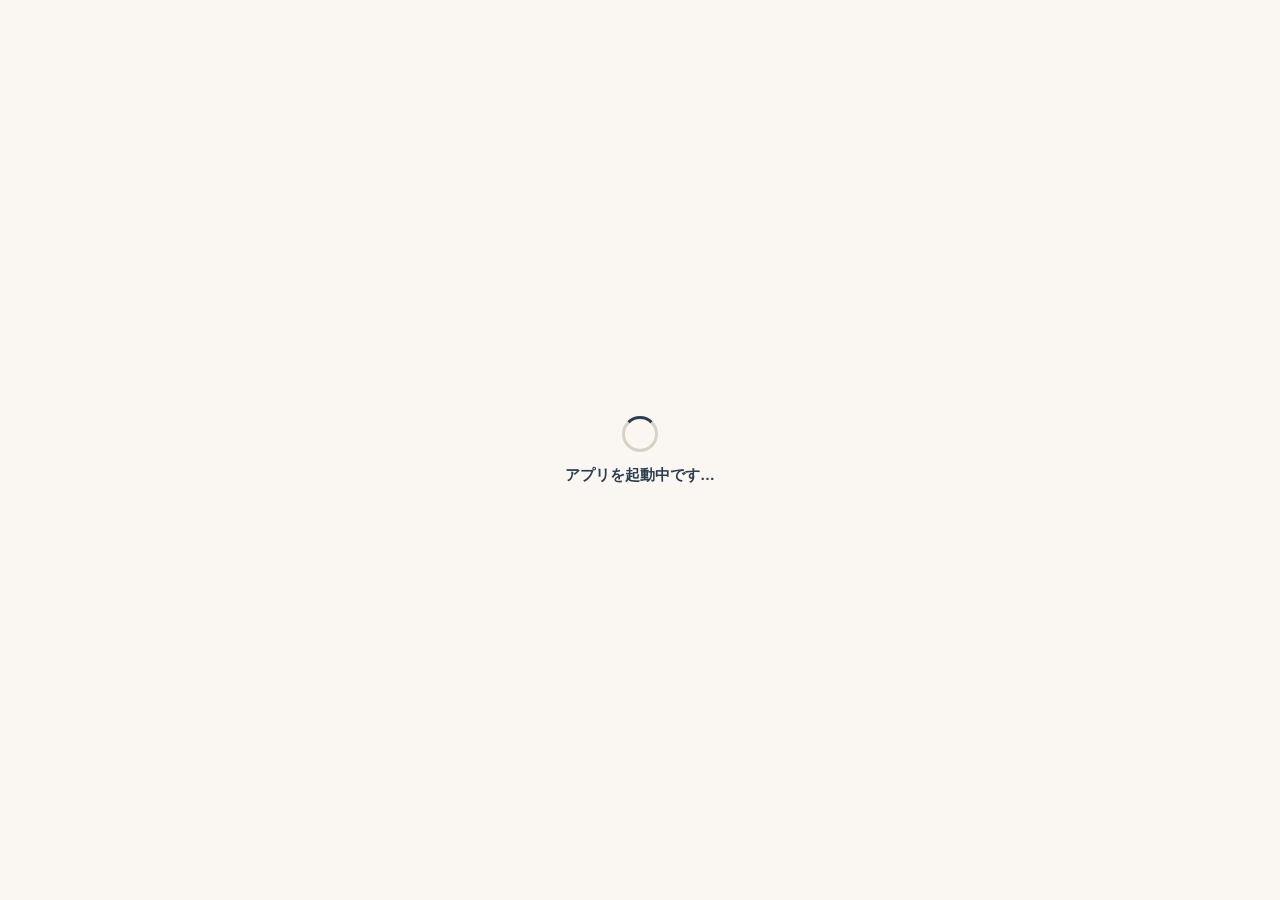
==== index.html @ 27adcd29 "Add files via upload" ====
<!DOCTYPE html>
<html>
<head>
    <meta charset="utf-8">
    <!-- CSP(段階的): connect-src で情報持ち出し(XSS時のトークン外部送信)を遮断、object-src/base-uri を厳格化。
         script-src は 'unsafe-inline'/'unsafe-eval' を当面維持(既存のインラインハンドラ・互換チェッカーの eval 用)＝既存機能はそのまま・低リスク。
         ※GitHub Pages はレスポンスヘッダ不可のため <meta> で付与。<meta> では仕様上 frame-ancestors と Report-Only は無効。
         許可ドメインは監査で補完済み(GASの302先 script.googleusercontent.com / 国土地理院 / Mapbox tiles・worker / Firebase auth)。 -->
    <meta http-equiv="Content-Security-Policy" content="default-src 'self'; script-src 'self' 'unsafe-inline' 'unsafe-eval' https://api.mapbox.com https://www.gstatic.com https://apis.google.com; style-src 'self' 'unsafe-inline' https://api.mapbox.com; img-src 'self' data: blob: https://*.mapbox.com; font-src 'self' data:; connect-src 'self' https://script.google.com https://script.googleusercontent.com https://msearch.gsi.go.jp https://api.mapbox.com https://events.mapbox.com https://*.tiles.mapbox.com https://identitytoolkit.googleapis.com https://securetoken.googleapis.com https://www.googleapis.com https://*.firebaseapp.com; worker-src 'self' blob:; frame-src https://*.firebaseapp.com https://accounts.google.com https://apis.google.com; manifest-src 'self'; form-action 'self'; object-src 'none'; base-uri 'none'">
    <meta name="viewport" content="width=device-width, initial-scale=1.0, maximum-scale=1.0, user-scalable=no">
    <title>s.k.visit-map</title>
    <link rel="icon" type="image/png" href="icon-192.png">
    <!-- ホーム画面アプリ(PWA)表示: 名前=s.k.visit-map / アイコン / 全画面(standalone)。Chrome で「アプリ(WebAPK)としてインストール」させ、毎回の「Chromeで開く？」確認を出さない(専用ウィンドウ起動)には fetchハンドラ付き Service Worker が必須。ただしキャッシュ干渉を避けるため sw.js は何もキャッシュしないネットワーク専用にしている -->
    <link rel="manifest" href="manifest.webmanifest">
    <meta name="theme-color" content="#ffffff">
    <meta name="mobile-web-app-capable" content="yes">
    <meta name="apple-mobile-web-app-capable" content="yes">
    <meta name="apple-mobile-web-app-status-bar-style" content="default">
    <meta name="apple-mobile-web-app-title" content="s.k.visit-map">
    <link rel="apple-touch-icon" href="apple-touch-icon.png">
    <script>
    /* Chrome の「アプリとしてインストール」に必要な最小 Service Worker を登録（sw.js は何もキャッシュしない）。
       古い端末でも壊れないよう ES5 文法のみ・失敗は握りつぶす。 */
    if ('serviceWorker' in navigator) {
        window.addEventListener('load', function () {
            navigator.serviceWorker.register('sw.js').catch(function () {});
        });
    }
    </script>
    <script>
    /* ── 互換チェッカー（古い端末のセーフティネット） ──
       本体スクリプトは新しい文法(ES6+)のため、古いブラウザでは「読み込み自体」が失敗して真っ白になる。
       このブロックだけは古いブラウザでも必ず動くよう ES5 文法のみで書き、
       NGの端末では理由つきの案内を表示する（変更時もこのブロック内に新しい文法を持ち込まないこと）。
       チェック: ①ES6文法（evalでしか事前判定できないため意図的に使用） ②WebGL2（Mapbox GL JS v3 の必須要件） */
    (function () {
        var reason = '';
        try { eval('var __es6test = () => {};'); } catch (e) { reason = 'ブラウザのバージョンが古い'; }
        if (!reason) {
            try {
                if (!document.createElement('canvas').getContext('webgl2')) reason = '地図機能（WebGL2）に非対応';
            } catch (e2) { reason = '地図機能（WebGL2）に非対応'; }
        }
        var shown = false;
        function showBlock(msg) {
            if (shown) return;
            shown = true;
            var d = document.createElement('div');
            d.setAttribute('style', 'position:fixed; top:0; left:0; right:0; bottom:0; z-index:99999; background:#faf7f2; color:#2c3e50; font-family:sans-serif; text-align:center; padding:60px 24px; box-sizing:border-box;');
            d.innerHTML = '<div style="font-size:20px; font-weight:bold; margin-bottom:14px;">この端末ではご利用いただけません。</div>'
                + '<div style="font-size:15px; margin-bottom:28px;">管理者に相談してください。</div>'
                + '<div style="font-size:11px; color:#888; line-height:1.7; word-break:break-all;">理由: ' + msg + '<br>' + (navigator.userAgent || '') + '</div>';
            (document.body || document.documentElement).appendChild(d);
        }
        function onReady(fn) {
            if (document.body) { fn(); return; }
            document.addEventListener('DOMContentLoaded', fn);
        }
        if (reason) {
            onReady(function () { showBlock(reason); });
        } else {
            // 文法チェックを通過しても本体の読み込み（パース）に失敗する端末向けの保険。
            // 同一オリジンのスクリプトの SyntaxError のみ拾う（CDN等の読込失敗はここでは対象外）。
            window.addEventListener('error', function (ev) {
                if (ev && ev.error && Object.prototype.toString.call(ev.error) === '[object SyntaxError]') {
                    onReady(function () { showBlock('アプリの読み込みに失敗'); });
                }
            });
        }
    })();
    </script>
    <script src="https://api.mapbox.com/mapbox-gl-js/v3.3.0/mapbox-gl.js"></script>
    <link href="https://api.mapbox.com/mapbox-gl-js/v3.3.0/mapbox-gl.css" rel="stylesheet" />
    <script src="https://www.gstatic.com/firebasejs/10.12.0/firebase-app-compat.js"></script>
    <script src="https://www.gstatic.com/firebasejs/10.12.0/firebase-auth-compat.js"></script>
    <link rel="stylesheet" href="app.css?v=20260807e">
</head>
<body>

<div id="map"></div>

<!-- 起動中ローディング（認証解決まで表示。既定で表示し、解決後に地図 or ログインへ） -->
<div id="startup-overlay">
    <div class="su-spin"></div>
    <div class="su-text">アプリを起動中です…</div>
</div>

<!-- ログイン画面（認証がNGのときだけ表示。既定は hidden） -->
<div id="login-overlay" class="hidden">
    <h1>map tool</h1>
    <p>続行するには Google アカウントでサインインしてください。<br>利用者登録されたアカウントのみ利用できます。</p>
    <button id="google-btn" onclick="signInWithGoogle()" style="padding:12px 26px; font-size:16px; border-radius:24px; border:none; background:#2c3e50; color:#fff; cursor:pointer;">Google でサインイン</button>
    <div id="login-note">サインインできない場合は、管理者に利用者登録を依頼してください。</div>
</div>

<div id="scale-group" style="display:none;">
    <button id="text-btn" onclick="toggleTextScale()">文字 小</button>
    <button id="scale-btn">印 小</button>
</div>
<button id="signout-btn" onclick="toggleMenu()" style="display:none;">☰ メニュー</button>
<!-- ピンチ等のズーム中だけ薄く出る縮尺（ズームレベル）表示 -->
<div id="zoom-indicator"></div>

<!-- メニューパネル（割り当て区域／管理機能／サインアウト。管理項目は admin のみ表示） -->
<div id="menu-panel">
    <!-- 区域3ボタンのアイコンは自作SVG（白シルエット）。定義は app.js の MI_ICON（唯一の正）で、起動時に .mi-slot へ注入される -->
    <button class="menu-item cat-personal" onclick="closeMenu(); showPersonalAreas();"><span class="mi-slot" data-mi="personal"></span>個人の区域</button>
    <button class="menu-item cat-group" onclick="closeMenu(); showGroupAreas();"><span class="mi-slot" data-mi="group"></span>グループの区域</button>
    <button class="menu-item cat-whole" onclick="closeMenu(); showSharedAreas();"><span class="mi-slot" data-mi="whole"></span>合同の区域</button>
    <button class="menu-item cat-help" onclick="closeMenu(); showHelp();">❓ アプリの使い方</button>
    <!-- 分析メニューはアコーディオン（基本閉じ・全員に表示）。集合住宅一覧(小規模除く)を格納 -->
    <details class="menu-acc acc-analysis">
        <summary class="menu-section sec-analysis">分析メニュー<span class="ms-chev">▾</span></summary>
        <button id="menu-shugalist" class="menu-item item-analysis" onclick="closeMenu(); showShugaList();">🏢 集合住宅一覧(小規模除く)</button>
    </details>
    <!-- 貸出/管理メニューはアコーディオン（基本閉じ）。権限（role-lend/role-manage）が無いと details ごと非表示 -->
    <details class="menu-acc acc-lend">
        <summary class="menu-section sec-lend">貸出メニュー<span class="ms-chev">▾</span></summary>
        <button class="menu-item need-lend" onclick="closeMenu(); showLendScreen();">🗂 区域の貸出・返却</button>
        <button class="menu-item need-lend pc-only" onclick="closeMenu(); showPrintView();">🖨 印刷用表示（PC/タブレット）</button>
        <button class="menu-item need-lend" onclick="closeMenu(); showSiteQr();">📱 サイトのQRコード</button>
    </details>
    <details class="menu-acc acc-manage">
        <summary class="menu-section sec-manage">管理メニュー<span class="ms-chev">▾</span></summary>
        <button class="menu-item need-manage" onclick="closeMenu(); showRelendCandidates();">⟳ 再貸出候補</button>
        <button class="menu-item need-manage" onclick="closeMenu(); showProgress();">📈 進捗モニタリング</button>
        <button class="menu-item need-manage" onclick="closeMenu(); showUserAdmin();">👥 ユーザー管理</button>
        <button class="menu-item need-sys" onclick="closeMenu(); showUsageStatus();">📊 利用状況※</button>
        <button class="menu-item need-sys" onclick="closeMenu(); showTargetListView();">📄 区域操作履歴※</button>
        <button class="menu-item need-sys" onclick="closeMenu(); showMaintenance();">🧹 メンテナンス※</button>
        <button class="menu-item need-sys" onclick="closeMenu(); showCoverage();">📋 網羅状況※</button>
    </details>
    <button class="menu-item" onclick="closeMenu(); signOut();">🚪 サインアウト</button>
</div>

<!-- 汎用モーダル（割り当て区域一覧・貸出画面・ユーザー管理で共用） -->
<div id="app-modal" onclick="if(event.target===this)closeAppModal()">
    <div id="app-modal-card">
        <div id="app-modal-head">
            <span id="app-modal-title"></span>
            <button onclick="closeAppModal()">✕</button>
        </div>
        <div id="app-modal-body"></div>
    </div>
</div>

<!-- 情報コピー（戸建て=吹き出しの「戸建て」長押し／集合住宅=部屋番号長押しで開く）。Esc/✕/背景で閉じる -->
<div id="info-copy-modal" onclick="if(event.target===this)closeInfoCopy()">
    <div id="info-copy-card">
        <div id="info-copy-head"><span>📋 情報コピー</span><button onclick="closeInfoCopy()">✕</button></div>
        <div id="info-copy-body"></div>
    </div>
</div>

<!-- 報告フォーム（戸建て/集合住宅で属性を「訪問拒否」「外国語」にする時に開く。氏名等の個人情報は別の管理シートへ送る）。Esc/✕/背景で閉じる -->
<div id="report-form-modal" onclick="if(event.target===this)closeReportForm()">
    <div id="report-form-card">
        <div id="report-form-head"><span id="report-form-title">報告フォーム</span><button onclick="closeReportForm()">✕</button></div>
        <div id="report-form-body"></div>
    </div>
</div>

<!-- 印刷用表示（admin・PC/タブレット。赤枠内のピンを白黒のSVG図で表示）。Esc/✕で閉じる -->
<div id="print-view"><div id="print-view-body"></div></div>

<!-- 貸出プレビュー中の「戻る」ボタン（地図確認から貸出画面へ復帰） -->
<button id="lend-preview-back" style="display:none;" onclick="backToLendScreen()">↩ 貸出画面に戻る</button>
<!-- （区域一覧に戻るバーは廃止：番地を表示したら住所選択遷移と同じ＝下部バーなし） -->
<!-- 全体図の番地ラベルをタップして区域表示に入った直後だけ表示。タップで同じ全体図に戻る。60秒で自動消滅 -->
<button id="area-return-overview" style="display:none;" onclick="returnToAreaOverview()">↩ 区域選択に戻る</button>
<!-- 集合住宅一覧(小規模除く)の🗺で地図へ移動した直後だけ表示。タップで一覧へ（開閉状態を保持して復元）。60秒で自動消滅 -->
<button id="shl-return-btn" style="display:none;" onclick="returnToShugaList()">↩ 集合住宅一覧に戻る</button>
<!-- 汎用の戻る導線: 区域一覧(個人/グループ/合同)の「地図を表示」・利用状況/区域操作履歴の🗺で地図へ移動した直後だけ表示。
     タップで登録された戻り先を再表示（showScreenReturnButton/returnFromScreenButton）。60秒で自動消滅 -->
<button id="screen-return-btn" style="display:none;" onclick="returnFromScreenButton()"></button>
<!-- 区域オーバービュー（個人/グループ/全体利用の「全て表示」）中の操作バー。枠内ラベルで区域を選ぶか、✕で表示を終了 -->
<div id="area-overview-bar" style="display:none;">
    <button id="area-overview-icons" onclick="toggleOverviewIcons()">アイコンを非表示</button>
    <!-- 個人/グループ/合同カード・利用状況詳細の「🗺 全区域マップ」から入ったときだけ表示（overviewReturnTo。enterAreaOverview が showOverviewBar 直前に代入・出し分け）。
         表示文言は showOverviewBar が「↩ 戻る」に固定し、戻り先ラベルは title 属性に入れる（幅溢れ対策。この初期テキストは非表示中のプレースホルダー） -->
    <button id="area-overview-return" style="display:none;" onclick="returnFromOverviewBar()">↩ 戻る</button>
    <button id="area-overview-exit" onclick="exitAreaOverview()" aria-label="表示を終了">✕ 終了</button>
</div>
<button id="area-nav-btn" onclick="openAreaNav()" style="display:none;">🔍住所</button>

<!-- 移動後に表示する地域名ラベル（常時表示・タップで枠/表示を消去） -->
<div id="area-label" style="display:none;"></div>

<!-- アイコンのフィルタ（右下「印」ボタン長押しで開く）。枠外タップ/Escで閉じる -->
<div id="icon-filter-modal" onclick="if(event.target===this)closeIconFilter()">
    <div id="icon-filter-card">
        <div id="icon-filter-head">
            <span class="ttl">🔻 アイコンのフィルタ</span>
            <button onclick="closeIconFilter()">✕</button>
        </div>
        <div id="icon-filter-actions">
            <button onclick="iconFilterSelectAll()">全選択</button>
            <button onclick="iconFilterClearAll()">選択解除</button>
        </div>
        <div id="icon-filter-body"></div>
    </div>
</div>

<!-- 住所で移動（地区→丁目→番地）。枠外タップで閉じる -->
<div id="area-modal" onclick="if(event.target===this)closeAreaNav()">
    <div id="area-modal-card">
        <div id="area-modal-head">
            <button id="area-back-btn">← 戻る</button>
            <span id="area-modal-title">地区を選択</span>
            <button id="area-view-toggle" onclick="toggleAreaView()">☰ 一覧</button>
            <button id="area-close-btn" onclick="closeAreaNav()">✕</button>
        </div>
        <div id="area-modal-body"></div>
        <button id="area-chome-toggle" onclick="toggleChomeOverlay()" style="display:none;">☐ 丁目</button>
    </div>
</div>

<script src="app.js?v=20260807e"></script>

</body>
</html>
---- app.css ----
body { margin: 0; padding: 0; font-family: sans-serif; user-select: none; }
        #map { position: absolute; top: 0; bottom: 0; width: 100%; }

        /* ログイン画面（サインインするまで地図を覆う） */
        #login-overlay { position: absolute; inset: 0; z-index: 10000; background: #faf7f2; display: flex; flex-direction: column; align-items: center; justify-content: center; padding: 24px; text-align: center; }
        #login-overlay.hidden { display: none; }
        #login-overlay h1 { font-size: 20px; font-weight: bold; color: #2c3e50; margin: 0 0 8px; }
        #login-overlay p { font-size: 13px; color: #666; margin: 0 0 24px; max-width: 320px; line-height: 1.6; }
        /* 起動中ローディング（認証が解決するまで表示。チラ見え防止＝OKなら地図 / NGならログイン画面へ） */
        #startup-overlay { position: absolute; inset: 0; z-index: 10002; background: #faf7f2; display: flex; flex-direction: column; align-items: center; justify-content: center; gap: 14px; padding: 24px; text-align: center; }
        #startup-overlay.hidden { display: none; }
        #startup-overlay .su-spin { width: 30px; height: 30px; border: 3px solid #d8d2c6; border-top-color: #2c3e50; border-radius: 50%; animation: busy-spin 0.8s linear infinite; }
        #startup-overlay .su-text { font-size: 15px; color: #2c3e50; font-weight: bold; }
        #google-btn { min-height: 44px; }
        #login-note { font-size: 11px; color: #999; margin-top: 16px; max-width: 320px; line-height: 1.5; }
        /* 下部ボタン群（メニュー=左下、住所検索=その隣、文字サイズ=右下） */
        #signout-btn { position: absolute; bottom: 10px; left: 10px; z-index: 9998; background: rgba(255,255,255,0.92); border: 1px solid #ccc; border-radius: 6px; padding: 8px 13px; font-size: 13px; cursor: pointer; box-shadow: 0 1px 3px rgba(0,0,0,0.2); }
        #area-nav-btn { position: absolute; bottom: 10px; left: 128px; z-index: 9998; background: rgba(255,255,255,0.92); border: 1px solid #ccc; border-radius: 6px; padding: 8px 13px; font-size: 13px; cursor: pointer; box-shadow: 0 1px 3px rgba(0,0,0,0.2); }
        /* ピンチ等のズーム中だけ薄く出る「縮尺（ズームレベル）」表示。左下メニューボタンの上。操作の邪魔をしない（pointer-events:none） */
        #zoom-indicator { position: absolute; bottom: 52px; left: 10px; z-index: 9997; background: rgba(44,62,80,0.55); color: #fff; font-size: 12px; font-weight: bold; padding: 4px 11px; border-radius: 12px; pointer-events: none; opacity: 0; transition: opacity 0.4s ease; white-space: nowrap; box-shadow: 0 1px 3px rgba(0,0,0,0.2); }
        #zoom-indicator.show { opacity: 1; }

        /* 住所で移動モーダル */
        #area-modal { position: absolute; inset: 0; z-index: 10002; background: rgba(0,0,0,0.4); display: none; align-items: center; justify-content: center; padding: 16px; }
        #area-modal-card { background: #fff; border-radius: 10px; width: min(360px, 92vw); max-height: 80vh; display: flex; flex-direction: column; box-shadow: 0 4px 20px rgba(0,0,0,0.3); overflow: hidden; position: relative; }
        #area-modal-head { display: flex; align-items: center; gap: 8px; padding: 10px 12px; border-bottom: 1px solid #eee; }
        #area-modal-title { flex: 1; font-weight: bold; font-size: 14px; text-align: center; }
        /* 左右ボタンを同じ幅にして、タイトルを常に中央に置く */
        #area-back-btn, #area-close-btn { flex: 0 0 auto; min-width: 64px; text-align: center; background: #f0f0f0; border: 1px solid #ccc; border-radius: 6px; padding: 4px 8px; font-size: 12px; cursor: pointer; }
        #area-modal-body { padding: 12px; overflow-y: auto; display: flex; flex-wrap: wrap; gap: 8px; align-content: flex-start; }
        .area-opt { background: #5E9DB8; color: #fff; border: none; border-radius: 6px; padding: 10px 14px; font-size: 14px; cursor: pointer; min-width: 72px; -webkit-touch-callout: none; user-select: none; touch-action: manipulation; }
        .area-opt-num { min-width: 0; width: 46px; padding: 9px 0; text-align: center; }
        /* 番地選択：1行5個・横幅いっぱいに分割（各ボタンは少し横長に） */
        #area-modal-body.is-banchi { display: grid; grid-template-columns: repeat(5, 1fr); gap: 8px; }
        #area-modal-body.is-banchi .area-opt-num { width: 100%; min-width: 0; box-sizing: border-box; }
        /* 地区選択をSVGマップで表示するステップ（位置・形は江戸川区の地区図を模式化） */
        #area-view-toggle { flex: 0 0 auto; min-width: 56px; text-align: center; background: #f0f0f0; border: 1px solid #ccc; border-radius: 6px; padding: 4px 8px; font-size: 12px; cursor: pointer; }
        /* 地図表示中だけ右上(✕の下)に出す「丁目表示」ON/OFFトグル（住所検索のみ） */
        #area-chome-toggle { position: absolute; top: 52px; right: 10px; z-index: 5; background: #f0f0f0; border: 1px solid #ccc; border-radius: 14px; padding: 4px 11px; font-size: 12px; font-weight: bold; color: #555; cursor: pointer; box-shadow: 0 1px 3px rgba(0,0,0,0.18); -webkit-touch-callout: none; user-select: none; touch-action: manipulation; }
        #area-chome-toggle.on { background: #5E9DB8; color: #fff; border-color: #5E9DB8; }
        #area-modal-body.is-map { display: block; padding: 8px; }
        #area-modal-body.is-list { display: grid; grid-template-columns: repeat(3, 1fr); gap: 8px; }
        #area-modal-body.is-list .area-opt { min-width: 0; width: 100%; box-sizing: border-box; }
        .area-map { width: 100%; }
        .area-map svg { width: 100%; height: auto; max-height: 62vh; display: block; touch-action: manipulation; } /* 横向き等の低い画面でもモーダル内に収める */
        .area-map .dist { fill: #cfe3ec; stroke: #2E6E88; stroke-width: 2.5; stroke-linejoin: round; cursor: pointer; transition: fill .12s; }
        .area-map .dist:hover { fill: #9cc7da; }
        .area-map .dist:active { fill: #5E9DB8; }
        .area-map .lbl { fill: #102733; font-size: 38px; font-weight: bold; text-anchor: middle; dominant-baseline: middle; pointer-events: none; user-select: none; }
        .area-map .lbl.sm { font-size: 34px; }
        /* 住所検索の「丁目マップ」：地区図の上に重ねる丁目番号バッジ（オレンジ系でピンや地区と区別） */
        .area-map .chome-badge { cursor: pointer; -webkit-touch-callout: none; }
        .area-map .chome-badge circle { fill: rgba(195,195,195,0.6); stroke: #8a8a8a; stroke-width: 3; }
        .area-map .chome-badge:hover circle { fill: rgba(165,165,165,0.78); }
        .area-map .chome-badge:active circle { fill: rgba(135,135,135,0.88); }
        .area-map .chome-badge text { fill: #444; font-size: 35px; font-weight: bold; text-anchor: middle; dominant-baseline: central; pointer-events: none; user-select: none; }
        /* chome-hit: 丸数字の見た目(r=30)より一回り広い透明の当たり領域。見た目は変えず、○の少し外のタップも拾う。
           可視円より先に全バッジ分をまとめて描画する2層構成のため、.chome-badge の外側（chome-hit-layer）に置く。 */
        .area-map .chome-hit-layer circle.chome-hit { fill: transparent; stroke: none; cursor: pointer; -webkit-touch-callout: none; }
        /* 区域一覧トップの「🗺 全区域マップ」バー（個人=青/グループ=緑/合同=えんじ）。
           旧「地図上に全て表示」の全面ボタンは"ボタンと認識されにくい"ため、情報（左）＋
           明示的な「地図を表示」ボタン（右・テーマ色の塗り）に分離（2026-07-16）。押せるのはボタンのみ */
        .area-allbar { display:flex; align-items:center; justify-content:space-between; gap:10px; width:100%; box-sizing:border-box; border:1.5px solid; border-radius:11px; padding:10px 12px 10px 16px; margin-bottom:12px; }
        .area-allbar .aa-info { display:flex; flex-direction:column; gap:2px; min-width:0; }
        .area-allbar .aa-ttl { font-size:16px; font-weight:bold; }
        .area-allbar .aa-sub { font-size:12px; }
        .area-allbar .aa-showmap { flex-shrink:0; border:none; border-radius:9px; padding:11px 16px; font-size:15px; font-weight:bold; color:#fff; cursor:pointer; box-shadow:0 1px 3px rgba(0,0,0,0.25); -webkit-touch-callout:none; user-select:none; touch-action:manipulation; }
        .area-allbar .aa-showmap:active { transform:scale(0.97); }
        .area-allbar.aa-personal { background:#edf0f7; border-color:#3D4E81; color:#35446F; }
        .area-allbar.aa-personal .aa-sub { color:#6b78a3; }
        .area-allbar.aa-personal .aa-showmap { background:#3D4E81; }
        .area-allbar.aa-group { background:#ecf4f0; border-color:#2F6B4F; color:#285C43; }
        .area-allbar.aa-group .aa-sub { color:#5f8a75; }
        .area-allbar.aa-group .aa-showmap { background:#2F6B4F; }
        .area-allbar.aa-whole { background:#f8f0f2; border-color:#8E3E4E; color:#7B3543; }
        .area-allbar.aa-whole .aa-sub { color:#a8707c; }
        .area-allbar.aa-whole .aa-showmap { background:#8E3E4E; }
        .dist-acc { border:1px solid #d6dde2; border-radius:10px; margin-bottom:8px; overflow:hidden; background:#fff; }
        .dist-acc > summary { list-style:none; cursor:pointer; display:flex; align-items:center; gap:8px; padding:11px 14px; font-size:15px; font-weight:bold; color:#356B82; background:#f3f7f9; }
        .dist-acc > summary::-webkit-details-marker { display:none; }
        .dist-acc .da-name { flex:1; min-width:0; }
        .dist-acc .da-num { flex-shrink:0; font-size:13px; font-weight:bold; color:#fff; background:#5E9DB8; border-radius:11px; padding:2px 11px; }
        .dist-acc .da-chev { flex-shrink:0; color:#7d909b; font-size:13px; transition:transform .15s; }
        .dist-acc[open] > summary { border-bottom:1px solid #e3eaee; }
        .dist-acc[open] > summary .da-chev { transform:rotate(180deg); }
        .dist-acc .da-body { padding:8px 10px; }
        /* メンテナンス画面のセクション・アコーディオン（dist-acc の見出し色替え版。区分ごとに色分けして取り違えを防ぐ） */
        .mnt-acc > summary { color:#fff; }
        .mnt-acc > summary .da-chev { color:rgba(255,255,255,0.85); }
        .mnt-acc.mnt-clear > summary { background:#9E5A4A; }     /* 期間指定クリア＝テラコッタ */
        .mnt-acc.mnt-coverage > summary { background:#7A4A6A; }  /* 網羅履歴クリア＝紫（実行ボタンと同系） */
        .mnt-acc.mnt-settings > summary { background:#3D6B8A; }  /* 運用設定＝青（保存ボタンと同系） */
        /* 集合住宅一覧(小規模除く)：地区/丁目の見出しバー色（紫系・洗練）＋サマリーを見出し行の右側へ（.shl-acc に閉じる。他のdist-accには影響しない） */
        /* 丁目（既定）: 淡紫 */
        .dist-acc.shl-acc > summary { background:#F5EDF7; color:#5B2E70; }
        .dist-acc.shl-acc[open] > summary { border-bottom-color:#E7D8EE; }
        .dist-acc.shl-acc > summary .da-chev { color:#9C6FAE; }
        /* 地区（.shl-dist併記）: 丁目より一段深い紫で親子を区別 */
        .dist-acc.shl-acc.shl-dist > summary { background:#DCC2E8; color:#4A2560; }
        .dist-acc.shl-acc.shl-dist[open] > summary { border-bottom-color:#CBA8DA; }
        .dist-acc.shl-acc.shl-dist > summary .da-chev { color:#7A3E8E; }
        .dist-acc.shl-acc > summary .shl-sum-inline { flex:0 1 58%; min-width:0; text-align:right; font-size:11px; line-height:1.35; color:#7A4A8C; margin:0 6px; }
        .shl-sum-l { line-height:1.6; }
        .shl-sum-l2 { font-size:10px; color:#9C7BAD; line-height:1.5; } /* 立禁除く行（2段目）：1段目より小さめ・薄め */
        /* 建物行：建物名＋部屋数＋バッジ＋🗺 を1行に（flex-wrap。狭い時は名前が1行目・メタ情報(部屋数/バッジ/🗺)が2行目にまとまって折り返す） */
        .shl-bldg-row { display:flex; flex-wrap:wrap; align-items:center; gap:6px 8px; padding:8px 4px; border-bottom:1px solid #eee; }
        .shl-bldg-row:last-child { border-bottom:none; }
        .shl-bldg-name { font-weight:bold; font-size:14px; word-break:break-all; flex:1 1 auto; min-width:120px; }
        .shl-bldg-meta { flex:0 0 auto; display:flex; flex-wrap:wrap; align-items:center; gap:5px; font-size:12px; color:#555; margin-left:auto; }
        .shl-badge { display:inline-block; padding:1px 8px; border-radius:9px; font-size:11px; font-weight:bold; background:#EEF1F3; color:#4B5560; }
        .shl-badge-red { background:#F3D9D5; color:#7a342c; border:1px solid #7a342c; }
        .shl-maplink { flex-shrink:0; display:inline-flex; align-items:center; justify-content:center; cursor:pointer; font-size:18px; line-height:1; padding:4px 6px; border-radius:8px; }
        .shl-maplink:active { background:#d8e6ee; }
        .shl-addr { font-weight:normal; font-size:11px; color:#888; margin-left:4px; } /* スマホ：建物名の右に小さく併記する住所（X-X-X） */
        .shl-head-row, .shl-c { display:none; } /* PC専用列（住所/部屋数/AL/構成/立禁/地図）はスマホでは非表示。ヘッダー行も同様 */
        /* 本文先頭の「全体」合計バー（アコーディオンでない常時表示ブロック。area-allbarの帯と同系・紫テーマ）。PC/スマホ共通・幅いっぱいでも崩れないシンプルなflex */
        .shl-allbar { display:flex; align-items:center; gap:10px; width:100%; box-sizing:border-box; border:1.5px solid #7A3E8E; border-radius:11px; padding:10px 12px; margin-bottom:10px; background:#F5EDF7; color:#4A2560; }
        .shl-allbar-label { flex-shrink:0; font-size:14px; font-weight:bold; background:#7A3E8E; color:#fff; border-radius:9px; padding:5px 12px; }
        .shl-allbar-info { display:flex; flex-direction:column; gap:2px; min-width:0; }
        .shl-allbar-l1 { font-size:14px; font-weight:bold; }
        .shl-allbar-l2 { font-size:11px; color:#8a5a9c; }
        /* 部屋の進捗バー（.shl-sum-inline / .shl-allbar 共通。進捗モニタリングの.prog-barと同じ高さ・角丸・塗り方を踏襲し、
           トラック色のみ半透明白にして紫系の見出し背景（#F5EDF7/#DCC2E8）と喧嘩しないようにした。分母0は空トラックのみ表示） */
        .shl-bar { height:9px; border-radius:5px; background:rgba(255,255,255,0.6); overflow:hidden; margin-top:3px; }
        .shl-bar > span { display:block; height:100%; border-radius:5px; }
        /* 移動後の地域名ラベル（画面上部・常時表示・タップで枠/表示を消去） */
        #area-label { position: absolute; top: 12px; left: 50%; transform: translateX(-50%); z-index: 9999; background: rgba(44,62,80,0.92); color: #fff; font-weight: bold; font-size: 14px; padding: 8px 16px; border-radius: 20px; box-shadow: 0 2px 8px rgba(0,0,0,0.3); max-width: 92%; text-align: center; cursor: pointer; -webkit-touch-callout: none; user-select: none; touch-action: manipulation; }
        body.text-md #area-label { font-size: 16px; padding: 9px 18px; } /* 右下「文字 中」設定を上部番地ラベルにも反映（従来はfont-sizeの上書きが無く枠だけ変化していた） */
        body.text-lg #area-label { font-size: 20px; padding: 10px 20px; } /* 右下「文字 大」設定を上部番地ラベルにも反映 */

        /* ポップアップ共通 */
        /* touch-action: 吹き出し・住所モーダル上のピンチで画面全体がズームしてしまうのを防ぐ（スクロールは可） */
        .mapboxgl-popup, .popup-content, #area-modal { touch-action: pan-x pan-y; }
        .popup-content { width: 290px; max-height: 60vh; overflow-y: auto; overflow-x: hidden; font-size: 13px; color: #333; box-sizing: border-box; }
        /* width:100%のボタン/入力がpadding分はみ出して画面が横スクロールするのを防ぐ（box-sizingで幅内に収める）。
           ※部屋セルの横スクロールは .grid-scroll が独立scroll(overflow-x:auto)なので、ここの指定では消えず維持される。 */
        .popup-content button, .popup-content input, .popup-content select, .popup-content textarea,
        .popup-content .history-box, .popup-content .memo-section, .popup-content .grid-scroll,
        .popup-content .btn-row, .popup-content .choice-grid { box-sizing: border-box; max-width: 100%; }
        .building-title { font-weight: bold; font-size: 15px; line-height: 1.35; border-bottom: 2px solid #333; padding-top: 2px; padding-bottom: 6px; padding-right: 52px; margin-bottom: 8px; } /* padding-right=拡大した✕ボタン(大モード52px)に文字が潜らないよう確保。line-height/上下padding は文字拡大時に上端・下端が欠けないよう確保 */
        
        /* フォーム・レイアウト */
        .form-group { margin-bottom: 6px; }
        .form-group label { display: block; font-size: 11px; font-weight: bold; margin-bottom: 2px; }
        .form-group input, .form-group select, .form-group textarea { width: 100%; box-sizing: border-box; padding: 4px; font-size: 12px; }
        .btn-row { display: flex; flex-wrap: wrap; gap: 4px; margin-top: 6px; }
        .submit-btn { display: block; width: 100%; padding: 8px; background: #5E9DB8; color: white; border: none; font-weight: bold; border-radius: 4px; cursor: pointer; }
        .btn-row .submit-btn { width: auto; flex: 1; } /* ボタン列の中（編集フォームの保存/閉じる）では横並びを保つ */
        .clear-btn { background: #C75F56; color: white; border: none; padding: 4px 8px; border-radius: 4px; cursor: pointer; font-size: 11px; }
        .save-btn { background: #5FA97D; color: white; border: none; padding: 4px 8px; border-radius: 4px; cursor: pointer; font-size: 11px; }

        /* グリッド（表）スタイル */
        .grid-table { width: 100%; border-collapse: collapse; margin-top: 6px; text-align: center; font-size: 11px; }
        .grid-table th, .grid-table td { border: 1px solid #ccc; padding: 6px 5px; }
        .grid-table th { background: #f4f4f4; }
        /* 階ラベル（左端）: 狭く・濃色・反転 */
        .grid-floor { background: #2c3e50; color: #fff; font-weight: bold; width: 22px; min-width: 22px; padding: 2px 0; font-size: 10px; position: sticky; left: 0; }
        .cell-active { background-color: #E6F1F4; cursor: pointer; font-weight: bold; }
        .cell-inactive { background-color: #eaeaea; color: #aaa; }
        /* 操作中の部屋セルを目立たせる */
        .cell-operating { outline: 3px solid #E07A4E; outline-offset: -3px; }
        
        /* 履歴・メモスタイル */
        .history-box { min-height: 66px; max-height: 90px; overflow-y: auto; background: #f9f9f9; border: 1px solid #ddd; padding: 4px; margin-top: 4px; font-size: 11px; }
        .history-item { border-bottom: 1px dashed #eee; padding: 2px 0; }
        .memo-section { margin-top: 8px; border-top: 1px solid #ddd; padding-top: 6px; }

        /* マーカー（ピン）の見た目（サイズはJSのapplyZoomScaleで動的調整） */
        /* 屋外・年配者向けの視認性強化：太字・濃い影・文字の縁取りでくっきり見せる */
        .custom-marker { display: flex; justify-content: center; align-items: center; font-weight: 900; border-radius: 50%; cursor: pointer; background: white; box-shadow: 0 2px 5px rgba(0,0,0,0.55); text-shadow: 0 1px 1.5px rgba(0,0,0,0.45); }
        /* タップ判定を見た目より少し広げる（近接ピンでも操作しやすく。透明な当たり判定。星形(拒/外)はclip-pathで形状どおりになる） */
        .custom-marker::before { content: ''; position: absolute; inset: -8px; }
        .marker-kodedate { width: 24px; height: 24px; font-size: 13px; border: 2.5px solid #222; }
        .marker-shuga { width: 28px; height: 28px; font-size: 16px; background: #8C8C8C; border: 2px solid white; border-radius: 6px; }
        /* 立禁表記バッジ（右上に重ねる）。.custom-marker は Mapbox が position:absolute を付与するため、
           ここでは追加のposition指定は不要＝子要素はそれを基点に絶対配置される。%指定でapplyZoomScaleのズーム連動に追随。 */
        .tachikin-badge { position: absolute; top: -13%; right: -13%; width: 62%; height: 62%; pointer-events: none; filter: drop-shadow(0 1px 1px rgba(0,0,0,.35)); }
        /* 戸建ての「訪問拒否(拒)」「外国語(外)」は外枠を☆形にする（塗り＝属性色／白文字） */
        .marker-star { border: none !important; border-radius: 0 !important; box-shadow: none !important; background: transparent;
            clip-path: polygon(50% 2%, 61% 35%, 96% 35%, 68% 57%, 79% 91%, 50% 70%, 21% 91%, 32% 57%, 4% 35%, 39% 35%);
            filter: drop-shadow(0 1px 2.5px rgba(0,0,0,0.55)); }
        /* 施設マーカー＝絵文字のみ（丸・枠・影なし）。視認性のため drop-shadow だけ付ける。サイズは applyZoomScale が制御。
           ※!important は付けない＝同名クラスの後勝ちで .custom-marker を上書きしつつ、移動中(.marker-moving)の金色グローは効かせる */
        .marker-facility { background: transparent; border: none; box-shadow: none; border-radius: 0; line-height: 1; filter: drop-shadow(0 1px 2px rgba(0,0,0,0.5)); }
        /* 施設の種類ピッカー（2列ボタン） */
        .fac-type-grid { display: grid; grid-template-columns: repeat(2, 1fr); gap: 6px; margin: 4px 0 8px; }
        .fac-type-btn { padding: 9px 6px; border: 1.5px solid #cdd6dd; border-radius: 8px; background: #f5f8fa; color: #2c3e50; font-size: 13px; font-weight: bold; cursor: pointer; text-align: center; }
        .fac-type-btn.fac-sel { background: #2c3e50; color: #fff; border-color: #2c3e50; }

        /* ── 文字サイズボタン（右下） ── */
        /* 右下のスケール操作（左=文字サイズ「文字」／右=ピン印サイズ「印」）。可変幅でも右下にきれいに並ぶよう flex でまとめる */
        #scale-group { position: absolute; bottom: 10px; right: 10px; z-index: 9998; display: flex; gap: 6px; }
        #scale-btn, #text-btn { background: rgba(255,255,255,0.92); border: 1px solid #ccc; border-radius: 6px; padding: 8px 13px; font-size: 13px; cursor: pointer; box-shadow: 0 1px 3px rgba(0,0,0,0.2); white-space: nowrap; }
        #scale-btn.filtering { border-color: #C75F56; box-shadow: 0 0 0 2px rgba(199,95,86,0.4), 0 1px 3px rgba(0,0,0,0.2); } /* アイコンフィルタ有効中の目印 */

        /* ── 属性・訪問結果の横並びレイアウト（ラベル左・セレクト右） ── */
        .inline-group { display: flex; align-items: center; gap: 6px; margin-bottom: 6px; }
        .inline-group label { min-width: 6.5em; font-size: 11px; font-weight: bold; white-space: nowrap; flex-shrink: 0; margin: 0; }
        .inline-group select { flex: 1; max-width: 200px; box-sizing: border-box; padding: 4px; font-size: 12px; }
        .inline-group .shuga-pick { flex: 1; max-width: none; min-width: 0; margin: 0; flex-basis: auto; } /* オートロック/構成/管理人のボタン選択を label の右に2つ横並び */
        .shuga-pick .choice-btn { white-space: nowrap; padding: 8px 2px; font-size: 12.5px; overflow: hidden; } /* 2つを1行に収める。長いラベル(ファミリー等)は折り返さず字を小さめに */
        body.large-ui .shuga-pick .choice-btn { font-size: 13px !important; padding: 9px 2px !important; }

        /* ── 属性・訪問結果の選択ボタン（ネイティブselectの代替。色は凡例と同系） ── */
        .choice-grid { display: grid; gap: 5px; margin: 2px 0 8px; flex-basis: 100%; } /* flex行内で展開された時は折り返して全幅を使う */
        .choice-grid.c2 { grid-template-columns: repeat(2, 1fr); }
        .choice-grid.c4 { grid-template-columns: repeat(4, 1fr); }
        .choice-grid.c5 { grid-template-columns: repeat(5, 1fr); }
        .choice-grid.c6 { grid-template-columns: repeat(6, 1fr); }
        .choice-grid.c3 { grid-template-columns: repeat(3, 1fr); }
        .choice-btn { padding: 9px 2px; border-radius: 6px; font-size: 13px; font-weight: bold; text-align: center; cursor: pointer; border: 1.5px solid #c8cfd6; background: #fff; -webkit-touch-callout: none; user-select: none; touch-action: manipulation; }
        body.large-ui .choice-btn { font-size: 15px !important; padding: 11px 2px !important; }
        /* 属性の現在値ボタン（住所行・部屋番号行の右端に置くコンパクト表示。タップで4択に展開） */
        .attr-cur { min-width: 8.5em; padding: 4px 14px; margin-left: auto; }
        body.large-ui .attr-cur { font-size: 14px !important; padding: 5px 14px !important; }

        /* ── 処理中インジケーター（サーバー通信中に表示） ── */
        /* 更新中の操作ブロック用オーバーレイ（クリックを吸収して操作不可にする） */
        /* busy はモーダル類（住所10002・管理10003・確認10005）より上＝どの画面の操作でも見える最前面に置く */
        #busy-overlay { position: absolute; inset: 0; z-index: 10009; background: rgba(0,0,0,0.06); display: none; cursor: progress; } /* 報告フォーム(#report-form-modal=10008)より前面＝送信中はオーバーレイがモーダルも覆って操作をブロックする */
        /* アイコン移動モードの振動（rotate個別プロパティ＝Mapboxの位置transformを保ちつつ回転） */
        /* アイコン移動モード：金色の縁＋外側に向かって薄くなるグロー（現在地の青丸の外側のイメージ） */
        .custom-marker.marker-moving { box-shadow: 0 0 0 3px #FFD700, 0 0 10px 4px rgba(255,200,0,0.55), 0 0 22px 11px rgba(255,200,0,0.22) !important; z-index: 10000; }
        /* 履歴の編集モーダル */
        #hist-edit-overlay { position: absolute; inset: 0; z-index: 10007; background: rgba(0,0,0,0.4); display: none; align-items: center; justify-content: center; }
        #hist-edit-card { background: #fff; border-radius: 10px; padding: 18px; width: 88%; max-width: 340px; box-shadow: 0 4px 20px rgba(0,0,0,0.3); }
        #hist-edit-title { font-size: 16px; font-weight: bold; margin-bottom: 12px; text-align: center; }
        #hist-edit-dt { width: 100%; padding: 10px; font-size: 16px; border: 1px solid #ccc; border-radius: 6px; box-sizing: border-box; }
        /* 進捗モニタリングの達成度バー */
        .prog-bar { height: 9px; border-radius: 5px; background: #d2d8dd; overflow: hidden; margin-top: 3px; }
        .prog-bar > span { display: block; height: 100%; border-radius: 5px; }
        #busy-indicator { position: absolute; top: 50%; left: 50%; transform: translate(-50%, -50%); z-index: 10010; background: rgba(44,62,80,0.92); color: #fff; padding: 10px 18px; border-radius: 20px; font-size: 14px; display: none; align-items: center; gap: 8px; box-shadow: 0 2px 10px rgba(0,0,0,0.35); }
        #busy-indicator .spinner { width: 14px; height: 14px; border: 2px solid rgba(255,255,255,0.35); border-top-color: #fff; border-radius: 50%; animation: busy-spin 0.7s linear infinite; }
        /* 楽観的更新の「保存中」バッジ：操作はブロックしない（pointer-events:none）。画面下に控えめに出す。 */
        #saving-indicator { position: absolute; bottom: 26px; left: 50%; transform: translateX(-50%); z-index: 10005; background: rgba(44,62,80,0.82); color: #fff; padding: 6px 13px; border-radius: 16px; font-size: 13px; display: none; align-items: center; gap: 7px; box-shadow: 0 2px 8px rgba(0,0,0,0.3); pointer-events: none; }
        #saving-indicator .spinner { width: 12px; height: 12px; border: 2px solid rgba(255,255,255,0.35); border-top-color: #fff; border-radius: 50%; animation: busy-spin 0.7s linear infinite; }
        /* 完了バッジ（楽観更新・新規登録の「○○しました」）。「保存中…」と同じ位置・近い色で出し、緑の上部トーストの代わりにする */
        #done-indicator { position: absolute; bottom: 26px; left: 50%; transform: translateX(-50%); z-index: 10006; background: rgba(44,62,80,0.92); color: #fff; padding: 6px 14px; border-radius: 16px; font-size: 13px; display: none; align-items: center; gap: 7px; box-shadow: 0 2px 8px rgba(0,0,0,0.3); pointer-events: none; transition: opacity 0.32s ease; }
        #done-indicator .done-check { color: #8ee0a8; font-weight: bold; font-size: 15px; line-height: 1; }
        @keyframes busy-spin { to { transform: rotate(360deg); } }

        /* ── メニューパネル・汎用モーダル（割り当て区域／貸出／ユーザー管理） ── */
        #menu-panel { position: absolute; bottom: 42px; left: 10px; z-index: 9999; background: rgba(255,255,255,0.98); border: 1px solid #ccc; border-radius: 8px; padding: 6px; display: none; box-shadow: 0 2px 8px rgba(0,0,0,0.25); min-width: 200px; }
        #menu-panel.show { display: block; }
        .menu-item { display: block; width: 100%; text-align: left; background: none; border: none; padding: 11px 12px; font-size: 15px; cursor: pointer; border-radius: 6px; }
        .menu-item:active { background: #eef3f6; }
        .menu-item.need-lend, .menu-item.need-manage, .menu-item.need-sys { display: none; } /* 役割で出し分け */
        /* 貸出メニュー（lender+）＝琥珀茶系／管理メニュー（manager+・sysadmin）＝スレート青系 で帯色を分けて区別 */
        body.role-lend .menu-item.need-lend { display: block; background: #faf6ec; border-left: 3px solid #C09A5A; }
        body.role-manage .menu-item.need-manage { display: block; background: #f1f5f8; border-left: 3px solid #7C97AD; }
        body.role-sys .menu-item.need-sys { display: block; background: #f4f4f5; border-left: 3px solid #9AA0A6; } /* システム管理者専用はグレー系（管理メニューのスレート青と区別） */
        /* カテゴリ色分け：個人=インディゴ／グループ=深緑／全体利用=えんじ（反転見出し。地図の一括枠表示・モーダル見出しと統一）／使い方=橙 */
        .menu-item.cat-personal { background: #3D4E81; color: #fff; }
        .menu-item.cat-personal:active { background: #33436E; }
        .menu-item.cat-group { background: #2F6B4F; color: #fff; }
        .menu-item.cat-group:active { background: #275C43; }
        .menu-item.cat-whole { background: #8E3E4E; color: #fff; }
        .menu-item.cat-whole:active { background: #7B3543; }
        .menu-item.cat-help { background: #fbf2e0; border-left: 3px solid #D9A441; }
        .mi-ico { width: 21px; height: 21px; vertical-align: -5px; margin-right: 7px; } /* 区域カテゴリの自作SVGアイコン（白シルエット。メニュー3ボタン・モーダルのテーマ見出しで共用） */
        /* 貸出/管理メニューのアコーディオン（基本閉じ）。権限（貸出=lender+／管理=manager+）が無いと details ごと非表示 */
        .menu-acc { display: none; }
        .menu-acc.acc-analysis { display: block; } /* 分析メニューは権限に関係なく全員に表示 */
        body.role-lend .menu-acc.acc-lend { display: block; }
        body.role-manage .menu-acc.acc-manage { display: block; }
        .menu-acc > summary { list-style: none; cursor: pointer; display: flex; align-items: center; font-size: 11px; font-weight: bold; padding: 10px 12px 6px; border-top: 1px solid #e1e6e9; margin-top: 4px; -webkit-touch-callout: none; user-select: none; }
        .menu-acc > summary::-webkit-details-marker { display: none; }
        .menu-acc > summary .ms-chev { margin-left: auto; font-size: 11px; color: #9aa7ae; transition: transform .15s; }
        .menu-acc[open] > summary .ms-chev { transform: rotate(180deg); }
        .menu-acc > summary.sec-lend { color: #8A6D3B; }
        .menu-acc > summary.sec-manage { color: #4A6B84; }
        .menu-acc > summary.sec-analysis { color: #7A3E8E; }
        /* 分析メニューの項目＝紫系の淡地+左帯（need-lend/need-manageと同じ「淡地+帯」トーン。役割に関係なく常時表示） */
        .menu-item.item-analysis { background: #f7f2f9; border-left: 3px solid #9C6FAE; }
        .menu-section { font-size: 11px; font-weight: bold; } /* 見出し共通（summary として使用） */
        /* 印刷用表示（貸出係+・PC/タブレット。詳細地図1枚・向きは枠比で自動切替・白黒・大きめ文字。年配者向け） */
        @media (max-width: 768px) { body.role-lend .menu-item.pc-only { display: none; } } /* スマホでは出さない */
        #print-view { display: none; position: fixed; inset: 0; z-index: 10010; background: #fff; color: #000; overflow: auto; padding: 14px 18px; }
        #print-view * { box-sizing: border-box; }
        .print-head { font-size: 22px; font-weight: bold; border-bottom: 3px solid #000; padding-bottom: 6px; margin-bottom: 8px; }
        .print-legend { font-size: 15px; border: 1.5px solid #000; padding: 8px 10px; margin-bottom: 10px; line-height: 1.9; }
        .print-map-wrap { position: relative; border: 1.5px solid #000; overflow: hidden; }
        .print-map-wrap img.basemap { display: block; width: 100%; height: 100%; object-fit: cover; filter: grayscale(1) brightness(0.95) contrast(1.15); } /* 建物が見える程度の白黒化（飛ばし過ぎない）。クリーンな白背景＋建物線はA案の専用スタイルで */
        .print-map-wrap .ov { position: absolute; inset: 0; pointer-events: none; }
        .print-credit { font-size: 10px; color: #666; margin-top: 4px; }
        .print-card { position: absolute; background: rgba(255,255,255,0.96); border: 1.5px solid #000; border-radius: 3px; padding: 3px 5px; box-shadow: 0 1px 3px rgba(0,0,0,0.35); }
        .print-card-h { font-weight: bold; font-size: 14px; white-space: nowrap; }
        .print-grid { border-collapse: collapse; margin-top: 2px; }
        .print-grid td { border: 1px solid #000; width: 40px; height: 36px; text-align: center; vertical-align: middle; padding: 0; }
        .print-grid td.pf { background: #000; color: #fff; font-size: 12px; width: 26px; }
        .print-grid td.pe { border: none; }
        .print-grid .pn { font-size: 16px; line-height: 1.05; color: #222; } /* 部屋番号を大きく */
        .print-grid .ps { font-size: 16px; font-weight: bold; line-height: 1.15; }
        .print-grid .pm { font-size: 13px; font-weight: bold; line-height: 1.1; color: #000; } /* 個人宅/会社マーク（番号の代わり） */
        @media print {
            /* @page の向き(landscape/portrait)は枠の縦横比に応じて #print-page-style で動的設定 */
            body.printing > *:not(#print-view) { display: none !important; }
            #print-view { position: static !important; overflow: visible !important; padding: 0 !important; }
            .print-hide { display: none !important; }
            .print-grid td.pf, .print-map-wrap img.basemap { -webkit-print-color-adjust: exact; print-color-adjust: exact; }
        }
        /* align-items は flex-start＝カードの上端を固定（中央寄せだと、フィルタ等で内容の縦量が減るたびカードが縦中央へ動いて見にくい） */
        #app-modal { position: absolute; inset: 0; z-index: 10003; background: rgba(0,0,0,0.4); display: none; align-items: flex-start; justify-content: center; padding: 16px; padding-top: min(10vh, 72px); touch-action: pan-x pan-y; }
        #app-modal-card { background: #fff; border-radius: 10px; width: min(430px, 94vw); max-height: 84vh; display: flex; flex-direction: column; overflow: hidden; box-shadow: 0 4px 20px rgba(0,0,0,0.3); }
        /* PCの管理メニュー系画面（区域の貸出・返却・再貸出候補・進捗・網羅・ユーザー管理・区域操作履歴・利用状況・メンテナンス）はモーダル幅を広げる。openAppModal(title,theme,wide=true) で付与。スマホ幅は対象外＝カード式のまま */
        @media (min-width: 769px) {
            #app-modal-card.modal-wide { width: min(1280px, 96vw); }
        }
        #app-modal-head { display: flex; align-items: center; gap: 8px; padding: 10px 12px; border-bottom: 1px solid #eee; }
        #app-modal-title { flex: 1; font-weight: bold; font-size: 15px; }
        #app-modal-head button { min-width: 48px; background: #f0f0f0; border: 1px solid #ccc; border-radius: 6px; padding: 4px 8px; font-size: 13px; cursor: pointer; }
        #app-modal-body { padding: 12px; overflow-y: auto; font-size: 14px; }
        /* 区域カードのテーマ配色（個人=青／グループ=緑／全体利用=オレンジ。ヘッダー＋本文の地色で区別） */
        #app-modal-card.app-modal-theme-personal #app-modal-head { background: #3D4E81; border-bottom-color: #384876; }
        #app-modal-card.app-modal-theme-personal #app-modal-title { color: #fff; }
        #app-modal-card.app-modal-theme-personal #app-modal-body { background: #f5f6fa; }
        #app-modal-card.app-modal-theme-group #app-modal-head { background: #2F6B4F; border-bottom-color: #2B6248; }
        #app-modal-card.app-modal-theme-group #app-modal-title { color: #fff; }
        #app-modal-card.app-modal-theme-group #app-modal-body { background: #f4f9f6; }
        #app-modal-card.app-modal-theme-whole #app-modal-head { background: #8E3E4E; border-bottom-color: #833948; }
        #app-modal-card.app-modal-theme-whole #app-modal-title { color: #fff; }
        #app-modal-card.app-modal-theme-whole #app-modal-body { background: #faf4f5; }
        #app-modal-card.app-modal-theme-shuga #app-modal-head { background: #7A3E8E; border-bottom-color: #6C3680; }
        #app-modal-card.app-modal-theme-shuga #app-modal-title { color: #fff; }
        #app-modal-card.app-modal-theme-shuga #app-modal-body { background: #f8f4fa; }
        #app-modal-card[class*="app-modal-theme-"] #app-modal-head button { background: rgba(255,255,255,0.92); border-color: rgba(255,255,255,0.55); color: #333; }
        #app-modal-body select, #app-modal-body input { box-sizing: border-box; padding: 8px; font-size: 15px; border: 1px solid #bbb; border-radius: 6px; }
        /* 貸出・返却画面：「借りる人」「区域」ブロックを上部固定し、番地一覧だけスクロールさせる（#app-modal-body の padding 分を打ち消して天井に密着） */
        .lend-sticky-head { position: sticky; top: -12px; z-index: 5; margin: -12px -12px 10px; padding: 12px 12px 8px; background: #fff; box-shadow: 0 2px 6px rgba(0,0,0,0.08); }
        /* アイコンのフィルタ（印ボタン長押し）。チェックした種類だけ地図に表示する */
        #icon-filter-modal { position: absolute; inset: 0; z-index: 10004; background: rgba(0,0,0,0.4); display: none; align-items: center; justify-content: center; padding: 16px; touch-action: pan-x pan-y; }
        #icon-filter-card { background: #fff; border-radius: 10px; width: min(420px, 94vw); max-height: 86vh; display: flex; flex-direction: column; overflow: hidden; box-shadow: 0 4px 20px rgba(0,0,0,0.3); }
        #icon-filter-head { display: flex; align-items: center; gap: 8px; padding: 10px 12px; border-bottom: 1px solid #eee; }
        #icon-filter-head .ttl { flex: 1; font-weight: bold; font-size: 15px; }
        #icon-filter-head button { min-width: 44px; background: #f0f0f0; border: 1px solid #ccc; border-radius: 6px; padding: 5px 9px; font-size: 13px; cursor: pointer; }
        #icon-filter-actions { display: flex; gap: 8px; padding: 8px 12px; border-bottom: 1px solid #eee; }
        #icon-filter-actions button { flex: 1; padding: 9px; border: 1px solid #b8c4cc; border-radius: 6px; background: #eef3f6; color: #2c3e50; font-size: 13px; font-weight: bold; cursor: pointer; }
        #icon-filter-body { padding: 8px 12px 14px; overflow-y: auto; }
        .iff-sec { margin-bottom: 10px; }
        .iff-sec-ttl { font-size: 12px; font-weight: bold; color: #555; margin: 8px 0 4px; }
        .iff-opts { display: flex; flex-wrap: wrap; gap: 6px; }
        .iff-opt { display: inline-flex; align-items: center; gap: 6px; padding: 6px 10px; border: 1.5px solid #cdd6dd; border-radius: 8px; background: #f8fafc; font-size: 13px; cursor: pointer; user-select: none; -webkit-user-select: none; }
        .iff-opt.on { border-color: #2c3e50; background: #e7eef3; font-weight: bold; }
        .iff-sw { width: 15px; height: 15px; border-radius: 4px; border: 1px solid rgba(0,0,0,0.22); flex-shrink: 0; }
        .iff-ic { font-size: 15px; line-height: 1; flex-shrink: 0; }
        .iff-note { font-size: 11px; color: #888; margin-top: 8px; line-height: 1.6; }
        /* アプリの使い方（図解ヘルプ）。クラスは vmh- 接頭辞で既存と衝突回避。現物の配色に合わせる */
        #help-fs-header .vmh-lab { font-size: 10px; color: #9aa7ad; margin-right: 2px; }
        .vmh-fsbtn { font-size: 12px; border: 1px solid #cbd5da; border-radius: 5px; padding: 3px 12px; color: #5a737e; background: #fff; cursor: pointer; font-weight: bold; }
        .vmh-fsbtn.on { background: #2c5b6e; color: #fff; border-color: #2c5b6e; }
        .vmh-root { font-size: 14px; color: #333; }
        .vmh-large { font-size: 18px; }
        .vmh-large * { font-weight: bold !important; }
        .vmh-large .vmh-sec > .vmh-h { font-size: 19px; }  /* 見出し（アコーディオン）も拡大。.vmh-sec>を付けて詳細度で確実に効かせる */
        .vmh-large .vmh-sec > .vmh-h::before { font-size: 13px; }  /* 見出しの▶▼も合わせて拡大 */
        .vmh-large .vmh-note { font-size: 16px; }
        .vmh-large .vmh-sub, .vmh-large .vmh-ssnote, .vmh-large .vmh-psub { font-size: 14px; }
        .vmh-large .vmh-mk .vmh-i, .vmh-large .vmh-shline, .vmh-large .vmh-steps .vmh-s { font-size: 16.5px; }
        .vmh-large .vmh-pttl, .vmh-large .vmh-soon { font-size: 18px; }
        .vmh-large .vmh-plbl, .vmh-large .vmh-prow { font-size: 17px; }
        .vmh-large .vmh-soon small { font-size: 15px; }
        .vmh-large .vmh-gt { font-size: 22px; }
        .vmh-large .vmh-rcell { font-size: 16px; width: 33px; height: 25px; }
        /* 大モード：説明文中の各種アイコン（マーカーチップ/建物SVG/小ボタン/番号丸など）も拡大 */
        .vmh-large .vmh-chip { width: 31px; height: 31px; font-size: 15px; }
        .vmh-large .vmh-sh { width: 35px; height: 31px; }
        .vmh-large .vmh-shline svg, .vmh-large .vmh-sh svg { width: 20px; height: 20px; }
        .vmh-large .vmh-em { font-size: 16px; }
        .vmh-large .vmh-hicon { width: 28px; height: 24px; }
        .vmh-large .vmh-hicon svg { width: 17px; height: 17px; }
        .vmh-large .vmh-num { width: 24px; height: 24px; font-size: 14px; }
        .vmh-large .vmh-must { font-size: 13px; }
        .vmh-large .vmh-mbtn { font-size: 14px; padding: 2px 9px; }
        .vmh-large .vmh-attrb { font-size: 16px; }
        .vmh-large .vmh-b { font-size: 16px; }
        .vmh-large .vmh-cg3s .vmh-b { font-size: 14px; }
        #help-fs-header { display: flex; align-items: center; gap: 3px; margin-right: 6px; }
        #help-fs-header .vmh-fsbtn { min-width: 0; font-size: 12px; border: 1px solid #cbd5da; border-radius: 5px; padding: 3px 11px; color: #5a737e; background: #fff; font-weight: bold; }
        #help-fs-header .vmh-fsbtn.on { background: #2c5b6e; color: #fff; border-color: #2c5b6e; }
        .vmh-sec { border: 1px solid #a9c3cf; border-radius: 8px; margin-bottom: 9px; overflow: hidden; }
        .vmh-sec > .vmh-h { background: #2c5b6e; color: #fff; font-weight: bold; padding: 9px 12px; font-size: 14px; display: flex; align-items: center; gap: 7px; cursor: pointer; list-style: none; }
        .vmh-sec > .vmh-h::-webkit-details-marker { display: none; }
        .vmh-sec > .vmh-h::before { content: '▶'; font-size: 10px; color: #bcd9e6; flex-shrink: 0; }
        .vmh-sec[open] > .vmh-h::before { content: '▼'; }
        .vmh-sec > .vmh-in { padding: 10px 12px; background: #eef3f6; } /* 説明部はごく薄いブルーグレー＝白い吹き出し(.vmh-pop)と差を出す */
        .vmh-note { font-size: 12.5px; color: #44555d; margin: 0 0 9px; line-height: 1.7; }
        .vmh-sub { font-size: 11px; color: #67808a; font-weight: bold; margin: 9px 0 6px; }
        /* 2つ目以降のサブ見出し（── 集合住宅 ── など）の上に極細線＋余白を入れて区切りを明確に */
        .vmh-sub:not(:first-child) { border-top: 1px solid #e2e9ec; margin-top: 15px; padding-top: 12px; }
        .vmh-ssnote { font-size: 11px; color: #8a99a0; margin: 5px 0 2px; }
        .vmh-chip { display: inline-flex; align-items: center; justify-content: center; width: 24px; height: 24px; font-size: 12px; font-weight: bold; flex-shrink: 0; line-height: 1; box-shadow: 0 1px 2px rgba(0,0,0,.25); }
        .vmh-em { font-size: 13px; }  /* 🏢など絵文字チップ用（大モードで拡大できるようインライン指定をクラス化） */
        .vmh-ko { background: #fff; border: 2px solid #333; border-radius: 50%; }
        .vmh-star { color: #fff; clip-path: polygon(50% 2%,61% 35%,96% 35%,68% 57%,79% 91%,50% 70%,21% 91%,32% 57%,4% 35%,39% 35%); box-shadow: none; }
        .vmh-sh { border: 2px solid #fff; border-radius: 6px; width: 27px; height: 24px; box-shadow: 0 1px 3px rgba(0,0,0,.4); }
        .vmh-mk { display: grid; grid-template-columns: 1fr 1fr; gap: 9px 10px; }
        .vmh-mk .vmh-i { display: flex; align-items: center; gap: 6px; font-size: 13px; color: #444; }
        .vmh-mk .vmh-full { grid-column: 1 / -1; }
        .vmh-shline { display: flex; align-items: center; gap: 8px; font-size: 13px; color: #444; margin: 5px 0; flex-wrap: wrap; }
        .vmh-hicon { display: inline-flex; align-items: center; justify-content: center; width: 22px; height: 19px; background: #F2E394; border: 2px solid #fff; border-radius: 5px; box-shadow: 0 1px 2px rgba(0,0,0,.35); }
        .vmh-pop { width: 100%; max-width: 290px; border: 1.5px solid #b3bfc8; border-radius: 8px; box-shadow: 0 3px 14px rgba(0,0,0,.20); padding: 10px; background: #fff; margin: 4px auto 2px; }
        .vmh-pttl { font-weight: bold; font-size: 15px; border-bottom: 2px solid #333; padding-bottom: 4px; margin-bottom: 8px; }
        .vmh-psub { font-size: 11px; color: #666; margin-bottom: 4px; }
        .vmh-prow { display: flex; align-items: center; gap: 6px; font-size: 14px; color: #555; margin: -2px 0 8px; flex-wrap: wrap; }
        .vmh-attrb { min-width: 8.5em; margin-left: auto; background: #F2E394; color: #6b5a1e; border: 1.5px solid #F2E394; border-radius: 6px; padding: 4px 14px; font-size: 13px; font-weight: bold; text-align: center; }
        .vmh-plbl { font-weight: bold; font-size: 14px; margin: 2px 0 4px; }
        .vmh-cg3 { display: grid; grid-template-columns: repeat(3,1fr); gap: 5px; margin: 2px 0 8px; }
        .vmh-cg3 .vmh-b { padding: 9px 2px; border-radius: 6px; font-size: 13px; font-weight: bold; text-align: center; border: 1.5px solid #c8cfd6; }
        .vmh-cg3s .vmh-b { padding: 7px 2px; font-size: 12px; }
        .vmh-dtog { display: block; width: auto; margin: 6px auto 0; padding: 3px 12px; background: #eef1f4; color: #8a97a5; border: 1px solid #dfe4e9; border-radius: 4px; font-size: 12px; text-align: center; }
        .vmh-steps { margin: 10px 0 2px; }
        .vmh-steps .vmh-s { display: flex; align-items: flex-start; margin: 10px 0; font-size: 13px; }
        /* ②以降のステップの上に極細線＋余白を入れて①②を見分けやすく */
        .vmh-steps .vmh-s:not(:first-child) { border-top: 1px solid #e9eef1; margin-top: 6px; padding-top: 13px; }
        .vmh-num { display: inline-flex; width: 19px; height: 19px; border-radius: 50%; background: #2c5b6e; color: #fff; font-size: 11px; font-weight: bold; align-items: center; justify-content: center; margin-right: 8px; flex-shrink: 0; margin-top: 1px; }
        .vmh-act { font-weight: bold; line-height: 1.7; }
        .vmh-dt { color: #555; line-height: 1.8; margin-top: 3px; }
        .vmh-must { display: inline-block; font-size: 10.5px; font-weight: bold; background: #3E8E54; color: #fff; border-radius: 10px; padding: 1px 8px; margin-left: 6px; white-space: nowrap; }
        .vmh-mbtn { display: inline-flex; align-items: center; justify-content: center; padding: 1px 7px; border-radius: 5px; border: 1px solid #c8cfd6; font-size: 11px; font-weight: bold; line-height: 1.5; vertical-align: middle; margin: 1px 2px; }
        .vmh-rcell { display: inline-flex; align-items: center; justify-content: center; width: 30px; height: 23px; border: 1px solid #cfd8de; border-radius: 3px; font-size: 14px; font-weight: bold; flex-shrink: 0; }
        .vmh-gt { border-collapse: collapse; margin: 2px auto 0; width: auto; text-align: center; font-size: 19px; }
        .vmh-gt td { border: 1px solid #ccc; padding: 10px 9px; font-weight: bold; }
        .vmh-gt td:not(.vmh-fl) { min-width: 42px; }
        .vmh-gt .vmh-fl { background: #2c3e50; color: #fff; width: 26px; min-width: 26px; padding: 2px 0; font-size: 11px; }
        .vmh-gt .vmh-ina { background: #eaeaea; color: #aaa; }
        .vmh-gt .vmh-sel { outline: 3px solid #E07A4E; outline-offset: -3px; }
        .vmh-rarea { border: 1px solid #6FAEC0; background: #f0f7f9; padding: 6px; margin-top: 8px; font-size: 12px; }
        .vmh-soon { text-align: center; color: #8aa0a8; font-size: 14px; font-weight: bold; padding: 16px 10px; background: #f7f9fa; border: 1px dashed #d5dde1; border-radius: 8px; line-height: 1.7; }
        .vmh-soon small { display: block; font-weight: normal; font-size: 12px; color: #a7b3b8; margin-top: 4px; }
        /* 情報コピー（ピン吹き出しの長押しで開く小モーダル） */
        #info-copy-modal { position: absolute; inset: 0; z-index: 10007; background: rgba(0,0,0,0.4); display: none; align-items: center; justify-content: center; padding: 16px; }
        #info-copy-card { background: #fff; border-radius: 10px; width: min(360px, 92vw); max-height: 84vh; display: flex; flex-direction: column; overflow: hidden; box-shadow: 0 4px 20px rgba(0,0,0,0.3); }
        #info-copy-head { display: flex; align-items: center; gap: 8px; padding: 10px 12px; border-bottom: 1px solid #eee; }
        #info-copy-head span { flex: 1; font-weight: bold; font-size: 15px; }
        #info-copy-head button { min-width: 48px; background: #f0f0f0; border: 1px solid #ccc; border-radius: 6px; padding: 4px 8px; font-size: 13px; cursor: pointer; }
        #info-copy-body { padding: 12px; overflow-y: auto; font-size: 14px; }
        .copy-opt { display: flex; align-items: flex-start; gap: 8px; padding: 8px; border: 1px solid #e3e6e8; border-radius: 8px; margin-bottom: 6px; cursor: pointer; }
        .copy-opt input { margin-top: 3px; flex-shrink: 0; width: 18px; height: 18px; }
        .copy-opt .co-label { font-weight: bold; font-size: 12px; color: #555; }
        .copy-opt .co-val { font-size: 13px; color: #222; word-break: break-all; }
        /* 報告フォーム（拒否・外国語）。情報コピーのモーダルと同じ作法。入力欄が多いので少し広め。 */
        #report-form-modal { position: absolute; inset: 0; z-index: 10008; background: rgba(0,0,0,0.4); display: none; align-items: center; justify-content: center; padding: 16px; }
        #report-form-card { background: #fff; border-radius: 10px; width: min(440px, 94vw); max-height: 88vh; display: flex; flex-direction: column; overflow: hidden; box-shadow: 0 4px 20px rgba(0,0,0,0.3); }
        #report-form-head { display: flex; align-items: center; gap: 8px; padding: 10px 12px; border-bottom: 1px solid #eee; }
        #report-form-head span { flex: 1; font-weight: bold; font-size: 15px; }
        #report-form-head button { min-width: 48px; background: #f0f0f0; border: 1px solid #ccc; border-radius: 6px; padding: 4px 8px; font-size: 13px; cursor: pointer; }
        #report-form-body { padding: 12px; overflow-y: auto; font-size: 14px; }
        .rep-meta { font-size: 12px; color: #666; background: #f6f8fa; border: 1px solid #e3e6e8; border-radius: 6px; padding: 8px; margin-bottom: 10px; line-height: 1.6; }
        .rep-row { margin-bottom: 10px; }
        .rep-row > label { display: block; font-weight: bold; font-size: 12px; color: #555; margin-bottom: 3px; }
        .rep-row .req { color: #c0392b; margin-left: 2px; }
        .rep-row input[type="text"], .rep-row input[type="date"], .rep-row select, .rep-row textarea { width: 100%; box-sizing: border-box; padding: 8px; border: 1px solid #ccc; border-radius: 6px; font-size: 15px; font-family: inherit; background: #fff; }
        .rep-row textarea { resize: vertical; min-height: 56px; }
        .rep-row.rep-hl input[type="text"], .rep-row.rep-hl select, .rep-row.rep-hl textarea { background: #FFF9DD; } /* 記入・選択してほしい欄（個人情報欄＋必須の訪問結果・外国語の言語）は薄黄色＝新規登録フォームの主要入力欄と統一 */
        .lang-note { font-size: 12px; font-weight: bold; color: #6a4fa0; margin: 2px 0 4px; }
        .rep-2col { display: flex; gap: 8px; }
        .rep-2col > .rep-row { flex: 1; min-width: 0; }
        .rep-actions { display: flex; gap: 8px; margin-top: 6px; }
        .rep-actions button { flex: 1; padding: 10px; border-radius: 6px; font-size: 15px; cursor: pointer; border: 1px solid #ccc; }
        .rep-actions .rep-submit { background: #2E5090; border-color: #2E5090; color: #fff; font-weight: bold; }
        .rep-actions .rep-cancel { background: #f0f0f0; color: #333; }
        .lend-row { display: flex; align-items: center; gap: 8px; padding: 8px 4px; border-bottom: 1px dashed #e3e3e3; }
        .lend-row .grow { flex: 1; min-width: 0; }
        .lend-row .lr-dates { display: block; margin-top: 2px; } /* スマホは従来どおり改行（旧<br>相当）。PCは同一行（下のmedia参照） */
        .lend-item { border: 1px solid #cfe3ec; border-radius: 6px; padding: 8px; margin-bottom: 6px; background: #f7fbfc; }
        .lend-item .li-badge { display: block; margin-bottom: 2px; } /* スマホは従来どおり改行（旧<br>相当）。PCは同一行（下のmedia参照） */
        /* 貸出・返却・キャンセル・地図プレビュー用のコンパクトボタン。文字「中/大」でも肥大化せず枠内に収める（choice-btn/clear-btn と違い text-md/text-lg 拡大の対象外） */
        .lend-act-btn { flex: 0 0 auto; min-width: 92px; padding: 7px 6px; border-radius: 6px; border: 1.5px solid #c8cfd6; background: #fff; color: #333; font-size: 13px; font-weight: bold; text-align: center; white-space: nowrap; cursor: pointer; -webkit-touch-callout: none; user-select: none; touch-action: manipulation; }
        .lend-act-btn.sm { min-width: 0; padding: 5px 10px; font-size: 12px; }
        /* ユーザー管理は1行=1ユーザー。区切りをはっきりさせる（濃い実線） */
        .user-row { display: flex; flex-direction: column; gap: 6px; border: 1px solid #c4ccd3; border-radius: 8px; padding: 10px; margin-bottom: 8px; background: #eef4f8; }
        .user-row.ua-owner { background: #e6e9ec; }
        .user-row.ua-inactive { opacity: 0.6; background: #eceef0; }
        .ua-row1 { display: flex; gap: 8px; }
        .ua-row1 .ua-email { flex: 3 1 0; min-width: 0; }
        .ua-row1 .ua-name { flex: 2 1 0; min-width: 0; }
        .ua-row2 { display: flex; gap: 8px; flex-wrap: wrap; align-items: center; }
        .ua-row2 .ua-group { flex: 1 1 120px; min-width: 96px; }
        .ua-row2 .ua-status { flex: 0 0 auto; }
        .ua-row2 .ua-role { flex: 1 1 140px; min-width: 116px; }
        .ua-row2 .ua-del { flex: 0 0 auto; margin-left: auto; }
        .ua-filter { display: flex; gap: 6px; margin-bottom: 10px; flex-wrap: wrap; align-items: center; }
        .ua-filter #ua-filter-q { flex: 2; min-width: 130px; }
        #ua-filter-count { font-size: 12px; color: #666; white-space: nowrap; }
        /* ── sysadmin専用: 区域操作履歴・利用状況 ── */
        .tlv-filter, .usg-filter { display: flex; gap: 6px; margin-bottom: 10px; flex-wrap: wrap; align-items: center; }
        .tlv-filter input, .usg-filter input { flex: 2; min-width: 130px; }
        #tlv-count, #usg-count { font-size: 12px; color: #666; white-space: nowrap; }
        /* 区域操作履歴: スマホは2行（1行目=日時/場所/操作、2行目=名前/メアド/種類/地図） */
        .tlv-row { display: flex; flex-direction: column; gap: 4px; border: 1px solid #c4ccd3; border-radius: 8px; padding: 8px 10px; margin-bottom: 6px; background: #fff; }
        .tlv-row1 { display: flex; justify-content: space-between; align-items: center; gap: 8px; font-size: 12px; color: #666; }
        .tlv-row1 .tlv-c-place { flex: 1; min-width: 0; font-size: 14px; font-weight: bold; color: #222; overflow: hidden; text-overflow: ellipsis; white-space: nowrap; margin: 0 8px; }
        .tlv-row1 .tlv-c-dt, .tlv-row1 .tlv-c-status { flex: 0 0 auto; white-space: nowrap; }
        .tlv-row2 { display: flex; justify-content: flex-start; align-items: center; gap: 8px; flex-wrap: wrap; font-size: 12px; color: #666; }
        .tlv-row2 .tlv-c-email { flex: 1 1 auto; min-width: 0; overflow: hidden; text-overflow: ellipsis; white-space: nowrap; }
        .tlv-row2 .tlv-c-map { margin-left: auto; }
        .tlv-head-row, .usg-head-row { display: none; }
        /* 利用状況1段目: 長いメールでスマホ幅からあふれないよう省略表示（名前側は縮小してもよい） */
        .ua-row1 .usg-name { flex: 0 1 auto; min-width: 0; }
        .ua-row1 .usg-email { flex: 1 1 auto; min-width: 0; overflow: hidden; text-overflow: ellipsis; white-space: nowrap; }
        .usg-row3, .usg-row4 { font-size: 12px; color: #555; margin-top: 2px; }
        /* PC(≥769px)は新2画面のみヘッダー付きグリッド表形式。row1/row2ラッパーを display:contents にして子要素を直接グリッド列に流す */
        @media (min-width: 769px) {
            .tlv-head-row, .usg-head-row { display: grid; font-size: 12px; font-weight: bold; color: #555; padding: 4px 10px; border-bottom: 2px solid #c4ccd3; margin-bottom: 4px; }
            .tlv-head-row { grid-template-columns: 120px 1fr 110px 90px 1fr 70px 40px; }
            .tlv-row { display: grid; grid-template-columns: 120px 1fr 110px 90px 1fr 70px 40px; gap: 8px; align-items: center; }
            .tlv-row1, .tlv-row2 { display: contents; }
            .tlv-row .tlv-c { overflow: hidden; text-overflow: ellipsis; white-space: nowrap; margin: 0; text-align: left; }
            .tlv-row1 .tlv-c-place { font-size: 13px; }
            .tlv-row2 .tlv-c-map { margin-left: 0; justify-self: start; }
            .usg-head-row { grid-template-columns: 130px 1fr 110px 120px 60px 150px 1fr; }
            .user-row.usg-row { display: grid; grid-template-columns: 130px 1fr 110px 120px 60px 150px 1fr; gap: 8px; align-items: center; }
            .user-row.usg-row .ua-row1, .user-row.usg-row .ua-row2 { display: contents; }
            .user-row.usg-row .usg-name, .user-row.usg-row .usg-email { overflow: hidden; text-overflow: ellipsis; white-space: nowrap; }
            .user-row.usg-row .usg-badge { margin-right: 0; }
            .user-row.usg-row .usg-row3 { margin-top: 0; overflow: hidden; text-overflow: ellipsis; white-space: nowrap; }
            .user-row.usg-row .usg-row4 { margin-top: 0; white-space: normal; } /* 複数区域は折り返して全件表示（切り詰めない） */
            /* ユーザー管理（編集フォーム）: メール|漢字名|グループ|状態|権限|削除 を1行のグリッドに。usg-row（利用状況・閲覧専用）とは別クラス条件で衝突回避 */
            .user-row:not(.usg-row) { display: grid; grid-template-columns: 1.6fr 1fr 1fr 92px 150px 80px; gap: 8px; align-items: center; }
            .user-row:not(.usg-row) .ua-row1, .user-row:not(.usg-row) .ua-row2 { display: contents; }
            .user-row:not(.usg-row) input, .user-row:not(.usg-row) select { width: 100%; min-width: 0; }
            .user-row:not(.usg-row) .ua-del { justify-self: center; margin-left: 0; white-space: nowrap; }
            /* 区域の貸出・返却／再貸出候補: lend-item（番地一覧・貸出中一覧・候補一覧）を1行に。入り切らない場合は横スクロール。
               網羅状況(cov-item)は可変個数セルが折り返す一覧のため対象外（変更2の禁止事項＝網羅状況のPC表形式を壊さない） */
            .lend-item:not(.cov-item) { display: flex; align-items: center; gap: 10px; flex-wrap: nowrap; overflow-x: auto; }
            .lend-item:not(.cov-item) > div:last-child { flex: 1 1 auto; white-space: nowrap; }
            .lend-item:not(.cov-item) .li-badge { display: inline; margin-bottom: 0; margin-right: 8px; }
            .lend-row .lr-dates { display: inline; margin-top: 0; margin-left: 8px; }
            /* 集合住宅一覧(小規模除く)：建物名|住所|部屋数|AL|構成属性|立禁|地図 の7列グリッド。スマホ用(.shl-bldg-name等)は隠し、PC専用列(.shl-c-*)を表示。
               見出し行(.shl-head-row)と建物行(.shl-bldg-row)は grid-template-columns/gap/padding を共通化して縦の列位置を一致させる */
            .shl-head-row, .shl-bldg-row { display: grid; grid-template-columns: 1fr 72px 150px 44px 90px 52px 40px; gap: 8px; padding: 4px 10px; }
            .shl-head-row { font-size: 12px; font-weight: bold; color: #555; border-bottom: 2px solid #c4ccd3; margin-bottom: 4px; }
            .shl-bldg-row { align-items: center; }
            .shl-bldg-name, .shl-bldg-meta, .shl-addr { display: none; } /* スマホ用の建物名+併記住所・統合メタ表示はPCでは列に分離するため隠す（隠し漏れると grid アイテムが8個になり1列ずれる） */
            .shl-c { display: block; overflow: hidden; text-overflow: ellipsis; white-space: nowrap; }
            .shl-c-rooms { font-size: 12px; color: #555; }
        }
        .usg-chip { display: inline-flex; align-items: center; gap: 5px; background: #eef4f8; border-radius: 14px; padding: 3px 4px 3px 10px; font-size: 12px; margin: 2px 4px 2px 0; }
        .usg-maplink { display: inline-flex; align-items: center; justify-content: center; cursor: pointer; font-size: 13px; line-height: 1; padding: 2px 5px; text-decoration: none; border-radius: 8px; }
        .usg-maplink:active { background: #d8e6ee; }
        .usg-badge { display: inline-block; padding: 2px 8px; border-radius: 10px; font-size: 11px; margin-right: 6px; background: #EEF1F3; color: #4B5560; white-space: nowrap; }
        .usg-badge-inactive { background: #F3E3E1; color: #8a2f22; }
        .usg-none { color: #999; font-size: 12px; }
        /* 利用状況: 名前タップで展開する詳細パネル。.user-row.usg-row の「きょうだい」として挿入するため、
           行自体のgrid定義（.usg-head-row/.user-row.usg-row の grid-template-columns）には一切影響しない。 */
        .usg-detail { border: 1px solid #c4ccd3; border-top: none; border-radius: 0 0 8px 8px; padding: 10px; margin: -8px 0 8px; background: #fff; }
        .usg-detail-total { margin-bottom: 10px; }
        .usg-detail-area { border: 1px solid #dbe2e7; border-radius: 6px; padding: 8px; margin-bottom: 8px; background: #f7fafb; }
        .usg-detail-foot { font-size: 12px; color: #666; margin-top: 2px; }
        .area-allbar.aa-usg { background: #f3eef7; border-color: #8a5a9e; color: #5f3d70; }
        .area-allbar.aa-usg .aa-sub { color: #9b7aa8; }
        .area-allbar.aa-usg .aa-showmap { background: #8a5a9e; }
        .due-over { color: #C75F56; font-weight: bold; } /* 返却期日超過 */
        .due-soon { color: #B0763C; font-weight: bold; } /* 期日まで2週間以内（落ち着いたアンバー） */
        #lend-preview-back { position: absolute; bottom: 60px; left: 50%; transform: translateX(-50%); z-index: 9999; background: #34495e; color: #fff; border: none; border-radius: 20px; padding: 11px 20px; font-size: 15px; font-weight: bold; box-shadow: 0 2px 8px rgba(0,0,0,0.35); cursor: pointer; }
        /* 全体図の番地ラベルから区域に入った直後だけ出す「区域選択に戻る」（#area-overview-bar と同系の下部中央バー）／集合住宅一覧の🗺から戻る「shl-return-btn」／
           区域一覧・利用状況・区域操作履歴から地図へ来た直後だけ出す汎用「screen-return-btn」も同スタイル */
        #area-return-overview, #shl-return-btn, #screen-return-btn { position: absolute; bottom: 64px; left: 50%; transform: translateX(-50%); z-index: 9999; background: #2c3e50; color: #fff; border: none; border-radius: 23px; padding: 11px 22px; font-size: 15px; font-weight: bold; box-shadow: 0 4px 16px rgba(0,0,0,0.22); cursor: pointer; }
        /* メニュー展開中はこの5個を一時的に隠す（重なり防止・メニュー最下段のタップ奪取を塞ぐ。タイマーは止めない＝メニューを閉じれば復帰。G6） */
        body.menu-open #area-return-overview, body.menu-open #shl-return-btn, body.menu-open #screen-return-btn,
        body.menu-open #area-overview-bar, body.menu-open #lend-preview-back { visibility: hidden; }

        /* ── 区域オーバービュー（「🗺 全て表示」）── */
        /* 枠内に出す丁目/番地ラベル（HTMLマーカー）。タップでその区域を選択（赤枠＋通常利用へ）。色は枠色に合わせてJSで上書き */
        .area-ov-label-wrap { line-height: 0; }
        .area-ov-label { background: rgba(255,255,255,0.92); border: 1.5px solid #155d9e; color: #155d9e; border-radius: 12px; padding: 2px 7px; font-size: 13px; font-weight: bold; line-height: 1.2; white-space: nowrap; cursor: pointer; box-shadow: 0 1px 3px rgba(0,0,0,0.25); transform-origin: center center; -webkit-touch-callout: none; user-select: none; touch-action: manipulation; }
        body.large-ui .area-ov-label { font-size: 14px; padding: 3px 8px; }
        body.text-md .area-ov-label { font-size: 16px; padding: 3px 9px; } /* 右下「文字 中」設定を全体マップの区域ラベルにも反映 */
        body.text-lg .area-ov-label { font-size: 20px; padding: 4px 10px; } /* 右下「文字 大」設定を全体マップの区域ラベルにも反映（body.text-lgはクラス連動のため切替の前後どちらでも効く） */
        /* 表示モード中の操作バー（中央下。区域一覧に戻るバーと同系の見た目） */
        #area-overview-bar { position: absolute; bottom: 64px; left: 50%; transform: translateX(-50%); z-index: 9999; display: flex; align-items: center; gap: 5px; background: #2c3e50; padding: 5px; border-radius: 23px; box-shadow: 0 4px 16px rgba(0,0,0,0.22); max-width: 94%; }
        #area-overview-bar button { background: transparent; color: #fff; border: none; font-weight: bold; cursor: pointer; border-radius: 18px; white-space: nowrap; -webkit-touch-callout: none; user-select: none; touch-action: manipulation; transition: background .12s, transform .06s; }
        #area-overview-icons { padding: 9px 18px; font-size: 15px; }
        #area-overview-return { padding: 9px 15px; font-size: 14px; } /* 個人/グループ/合同・利用状況詳細から入ったときだけ✕の左に表示（showOverviewBar） */
        #area-overview-icons:active, #area-overview-exit:active, #area-overview-return:active { transform: scale(0.97); }
        body.icons-hidden #area-overview-icons { background: #5E9DB8; } /* 非表示中はトグルを点灯 */
        #area-overview-exit { padding: 9px 15px; font-size: 14px; color: #cfd8df; background: rgba(255,255,255,0.07); }
        #area-overview-exit:hover { background: rgba(255,255,255,0.14); }
        /* 「アイコンを非表示」トグル中はピン（全マーカー）を隠す（オーバービュー中のみ・抜けると自動で戻る） */
        body.overview-mode.icons-hidden .custom-marker { display: none !important; }
        /* 表示モード中はポップアップを「閲覧のみ」に：編集/削除/詳細ボタンを隠し、インライン編集を無効化（書き込みは apiCall でも遮断） */
        body.overview-mode .popup-content .detail-only,
        body.overview-mode .popup-content .detail-toggle,
        body.overview-mode .popup-content #room-action-area { display: none !important; }
        body.overview-mode .popup-content .choice-grid,
        body.overview-mode .popup-content .choice-btn,
        body.overview-mode .popup-content .cell-active,
        body.overview-mode .popup-content .hist-row,
        body.overview-mode .popup-content .derived-addr,
        body.overview-mode .popup-content .memo-section textarea { pointer-events: none; }

        /* ── 確認ダイアログ（ネイティブ confirm/alert の代替・独自UI） ── */
        #app-confirm-overlay { position: absolute; inset: 0; z-index: 10005; background: rgba(0,0,0,0.45); display: none; align-items: center; justify-content: center; padding: 20px; }
        #app-confirm-card { background: #fff; border-radius: 12px; width: min(340px, 92vw); box-shadow: 0 6px 24px rgba(0,0,0,0.35); padding: 18px 16px 14px; }
        #app-confirm-msg { font-size: 16px; color: #2c3e50; line-height: 1.6; white-space: pre-line; margin-bottom: 16px; text-align: center; }
        #app-confirm-btns { display: flex; gap: 10px; }
        #app-confirm-btns button { flex: 1; padding: 12px 8px; border-radius: 8px; font-size: 16px; font-weight: bold; cursor: pointer; -webkit-touch-callout: none; user-select: none; touch-action: manipulation; }
        #app-confirm-cancel { background: #eef1f4; color: #555; border: 1px solid #d5dade; }
        #app-confirm-ok { background: #5E9DB8; color: #fff; border: none; }
        #app-confirm-ok.danger { background: #C75F56; } /* 削除・クリア等の破壊的操作は赤 */
        body.large-ui #app-confirm-msg { font-size: 18px !important; }
        body.large-ui #app-confirm-btns button { font-size: 17px !important; padding: 13px 8px !important; }

        /* ── モバイル自動拡大（マーカーサイズはJS管理のため指定なし） ── */
        @media (max-width: 600px) {
            .popup-content { width: min(320px, 92vw) !important; font-size: 14px !important; }
            .building-title { font-size: 16px !important; }
            .grid-table { font-size: 12px !important; }
            .form-group label { font-size: 13px !important; }
            .form-group input, .form-group select, .form-group textarea { font-size: 14px !important; padding: 6px !important; }
            .inline-group label { font-size: 13px !important; }
            .inline-group select { font-size: 14px !important; padding: 6px !important; }
            .submit-btn { padding: 10px !important; font-size: 15px !important; }
            .history-box { font-size: 12px !important; }
        }

        /* ── 手動「大」モード（＝旧「特大」相当。マーカーサイズはJS管理） ── */
        /* 「大」でも横幅は「標準」と同じに保つ（width 指定なし＝標準幅を継承）。文字だけ大きくする */
        body.large-ui .popup-content { font-size: 18px !important; }
        body.large-ui .building-title { font-size: 21px !important; }
        body.large-ui .grid-table { font-size: 22px !important; } /* 集合住宅セルの文字を2周り大きく */
        body.large-ui .grid-floor { font-size: 14px !important; }
        body.large-ui .form-group label { font-size: 16px !important; }
        body.large-ui .form-group input, body.large-ui .form-group select, body.large-ui .form-group textarea { font-size: 17px !important; padding: 9px !important; }
        body.large-ui .inline-group label { font-size: 16px !important; }
        body.large-ui .inline-group select { font-size: 17px !important; padding: 9px !important; }
        /* 階数・最大部屋数は常時リスト表示（size付き）。デフォルト選択でも先頭の 1・2 が隠れないようにする */
        select.numlist { height: auto; width: 100%; box-sizing: border-box; }
        body.large-ui .form-group select.numlist { padding: 2px !important; }
        /* 階数「2階」(漢字)と最大部屋数「03」(数字)で行高がずれないよう line-height を固定して揃える */
        select.numlist option { padding: 2px 4px; text-align: center; line-height: 1.25; }
        body.large-ui select.numlist option { font-size: 16px !important; padding: 3px 4px; line-height: 1.25; }
        body.large-ui .submit-btn { padding: 10px 14px !important; font-size: 18px !important; }
        body.large-ui .clear-btn, body.large-ui .save-btn { font-size: 15px !important; padding: 6px 14px !important; }
        body.large-ui .history-box { font-size: 15px !important; }

        /* ── 吹き出しの簡易表示（既定）／詳細表示の切替 ──
              既定（.detail なし）＝簡易：補助ボタン(.detail-only)・空メモ(.memo-empty)を隠す。
              最下部の「詳細を表示」ボタンで .detail を付けると現行のフル表示に戻る（再押下で簡易）。
              ※集合住宅グリッドのセル横スクロール(.grid-scroll の overflow-x:auto)は簡易表示でも従来どおり維持する。 */
        .popup-content:not(.detail) .detail-only { display: none !important; }
        .popup-content:not(.detail) .memo-empty { display: none !important; }
        /* 詳細表示は項目が多いので、縦を長めにしてスクロールを減らす */
        .popup-content.detail { max-height: 82vh !important; }
        .detail-toggle { display: block; width: auto; margin: 8px auto 0; padding: 4px 12px; background: #eef1f4; color: #8a97a5; border: 1px solid #dfe4e9; border-radius: 4px; font-size: 12px; font-weight: normal; cursor: pointer; }
        body.large-ui .detail-toggle { font-size: 13px !important; padding: 5px 14px !important; }

        /* ── 表示の重なり順：下部ボタン(9998)/住所ラベル(9999)/モーダル(10000〜) ＞ 吹き出し(9995) ＞ 右上の固定ボタン(9990) ＞ GPS青ポチ ＞ 訪問先ピン(3) ──
              吹き出しを右上コントロール(コンパス/現在地/更新)より前面にする＝吹き出し右上の✕が右上ボタンと干渉しない。
              下部ボタン・住所ラベル・各種モーダル/オーバーレイは引き続き吹き出しより前面。
              青ポチはラッパーに z-index が付き CSS だけでは負けることがあるので JS でも前面化する（raiseUserDot）。 */
        .mapboxgl-ctrl-top-right { z-index: 9990; } /* コンパス・現在地・更新（吹き出しが開いている間は吹き出しが前面になる） */
        /* 右上コントロール（コンパス/現在地/更新）を年配者・屋外向けに少し大きく（既定29px→38px、アイコンも拡大） */
        .mapboxgl-ctrl-top-right .mapboxgl-ctrl-group button { width: 38px; height: 38px; }
        .mapboxgl-ctrl-top-right .mapboxgl-ctrl-group button .mapboxgl-ctrl-icon { background-size: 32px; } /* コンパス矢印・現在地アイコンを枠内で大きく（更新は絵文字 textContent なので無影響） */
        .mapboxgl-popup { z-index: 9995 !important; } /* 右上コントロールより前面（✕の干渉解消）。下部ボタン/ラベル/モーダルよりは背面 */
        /* 吹き出しの縁を年長者にも分かりやすく（枠線＋少し強めの影。やり過ぎない範囲で境界を明確化） */
        .mapboxgl-popup-content { border: 1.5px solid #b3bfc8; border-radius: 8px; box-shadow: 0 3px 14px rgba(0,0,0,0.20); }
        /* 吹き出しの✕（閉じる）はMapbox既定だと極小でタップしづらいため、押しやすい大きさに */
        .mapboxgl-popup-close-button { width: 44px; height: 44px; padding: 0; font-size: 34px; line-height: 1; color: #5a6b73; border-radius: 0 8px 0 8px; }
        .mapboxgl-popup-close-button:hover, .mapboxgl-popup-close-button:active { background: rgba(0,0,0,0.07); color: #2c3e50; }
        body.large-ui .mapboxgl-popup-close-button { width: 52px; height: 52px; font-size: 40px; }
        .custom-marker { z-index: 3 !important; }   /* 訪問先ピン */
        /* ── GPS現在地（青ポチ）：ピンより前面、ただしクリックは透過してピン操作を邪魔しない ── */
        .mapboxgl-user-location-dot { z-index: 5 !important; pointer-events: none !important; width: 11px !important; height: 11px !important; }
        .mapboxgl-user-location-dot::after { width: 15px !important; height: 15px !important; } /* 白枠を本体に合わせて縮小 */
        .mapboxgl-user-location-dot::before { width: 11px !important; height: 11px !important; } /* 拍動する薄い青リングを一回り小さく復活 */
        .mapboxgl-user-location-accuracy-circle { display: none !important; } /* 周囲の薄い青（精度円）は引き続き非表示 */

        /* ── 文字サイズ「中(text-md)／大(text-lg)」：右下「文字」ボタンで切替。large-ui(=小)を基準に吹き出し内の文字をさらに拡大 ── */
        /* large-ui ルールより後に定義＝同詳細度・!important で後勝ち。@media 外なので全幅で効く */
        /* 中：年配の方が読みやすい一段大きいサイズ */
        body.text-md .popup-content { font-size: 22px !important; }
        body.text-md .building-title { font-size: 25px !important; }
        body.text-md .grid-table { font-size: 27px !important; }
        body.text-md .grid-floor { font-size: 17px !important; }
        body.text-md .form-group label { font-size: 19px !important; }
        body.text-md .form-group input, body.text-md .form-group select, body.text-md .form-group textarea { font-size: 20px !important; }
        body.text-md .inline-group label { font-size: 19px !important; }
        body.text-md .inline-group select { font-size: 20px !important; }
        body.text-md select.numlist option { font-size: 19px !important; }
        body.text-md .submit-btn { font-size: 22px !important; }
        body.text-md .clear-btn, body.text-md .save-btn { font-size: 18px !important; }
        body.text-md .history-box { font-size: 18px !important; }
        body.text-md .detail-toggle { font-size: 15px !important; }
        body.text-md .choice-btn { font-size: 18px !important; }
        body.text-md .shuga-pick .choice-btn { font-size: 14px !important; } /* オートロック等は1行維持のため控えめ */
        body.text-md .attr-cur { font-size: 17px !important; }
        /* 大：80代でもはっきり読める特大。視認性のためフォントも太くする */
        body.text-lg .popup-content { font-size: 27px !important; font-weight: 500 !important; }
        body.text-lg .building-title { font-size: 31px !important; font-weight: 700 !important; }
        body.text-lg .grid-table { font-size: 33px !important; font-weight: 700 !important; }
        body.text-lg .grid-floor { font-size: 20px !important; }
        body.text-lg .form-group label { font-size: 22px !important; font-weight: 700 !important; }
        body.text-lg .form-group input, body.text-lg .form-group select, body.text-lg .form-group textarea { font-size: 24px !important; }
        body.text-lg .inline-group label { font-size: 22px !important; font-weight: 700 !important; }
        body.text-lg .inline-group select { font-size: 24px !important; }
        body.text-lg select.numlist option { font-size: 22px !important; }
        body.text-lg .submit-btn { font-size: 26px !important; font-weight: 700 !important; }
        body.text-lg .clear-btn, body.text-lg .save-btn { font-size: 21px !important; font-weight: 700 !important; }
        body.text-lg .history-box { font-size: 21px !important; }
        body.text-lg .detail-toggle { font-size: 18px !important; }
        body.text-lg .choice-btn { font-size: 22px !important; font-weight: 700 !important; }
        body.text-lg .shuga-pick .choice-btn { font-size: 15px !important; } /* オートロック等は1行維持のため控えめ */
        body.text-lg .attr-cur { font-size: 20px !important; font-weight: 700 !important; }
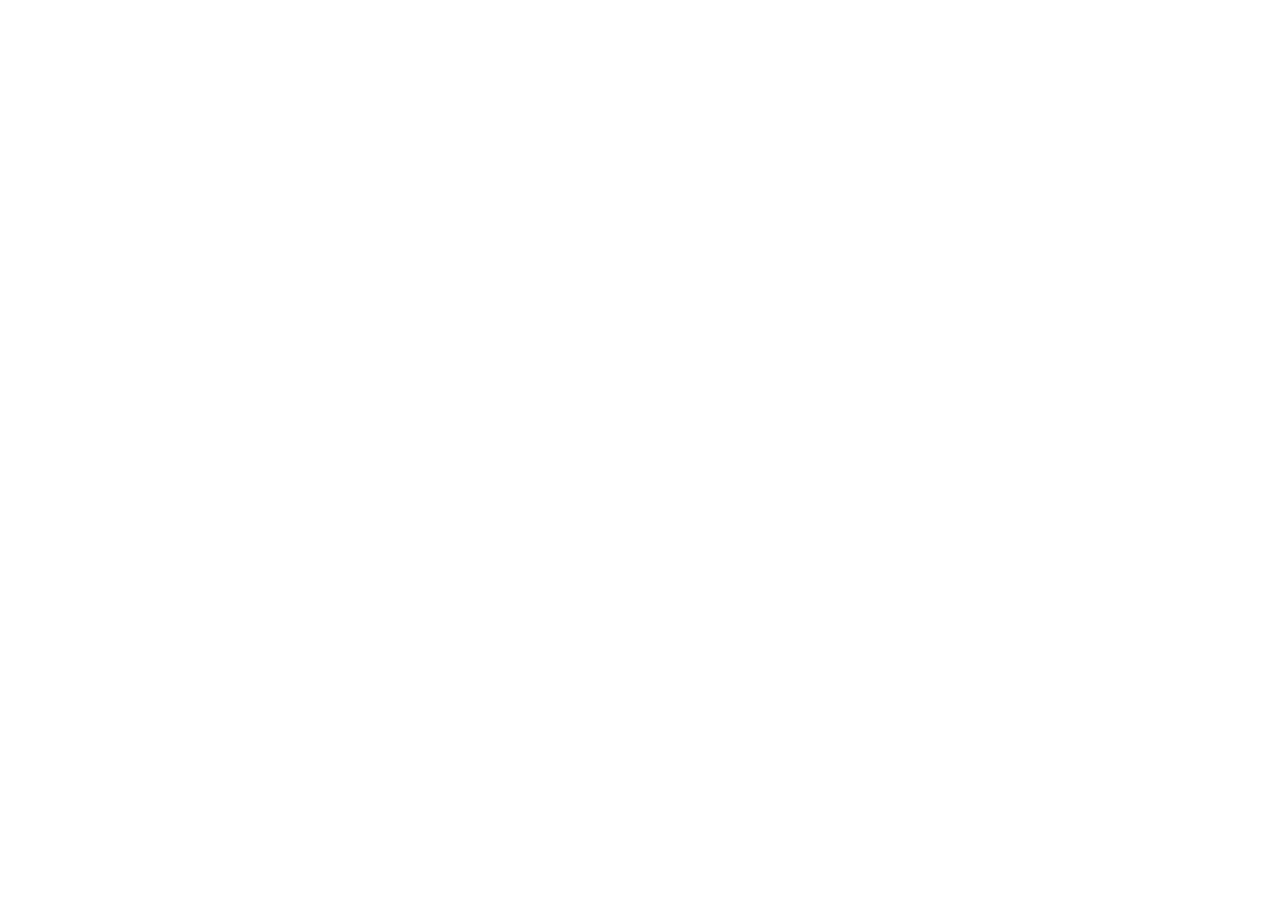
==== commit 42183310: "Add files via upload" ====
--- a/index.html
+++ b/index.html
@@ -1,221 +1,78 @@
-<!DOCTYPE html>
-<html>
-<head>
-    <meta charset="utf-8">
-    <!-- CSP(段階的): connect-src で情報持ち出し(XSS時のトークン外部送信)を遮断、object-src/base-uri を厳格化。
-         script-src は 'unsafe-inline'/'unsafe-eval' を当面維持(既存のインラインハンドラ・互換チェッカーの eval 用)＝既存機能はそのまま・低リスク。
-         ※GitHub Pages はレスポンスヘッダ不可のため <meta> で付与。<meta> では仕様上 frame-ancestors と Report-Only は無効。
-         許可ドメインは監査で補完済み(GASの302先 script.googleusercontent.com / 国土地理院 / Mapbox tiles・worker / Firebase auth)。 -->
-    <meta http-equiv="Content-Security-Policy" content="default-src 'self'; script-src 'self' 'unsafe-inline' 'unsafe-eval' https://api.mapbox.com https://www.gstatic.com https://apis.google.com; style-src 'self' 'unsafe-inline' https://api.mapbox.com; img-src 'self' data: blob: https://*.mapbox.com; font-src 'self' data:; connect-src 'self' https://script.google.com https://script.googleusercontent.com https://msearch.gsi.go.jp https://api.mapbox.com https://events.mapbox.com https://*.tiles.mapbox.com https://identitytoolkit.googleapis.com https://securetoken.googleapis.com https://www.googleapis.com https://*.firebaseapp.com; worker-src 'self' blob:; frame-src https://*.firebaseapp.com https://accounts.google.com https://apis.google.com; manifest-src 'self'; form-action 'self'; object-src 'none'; base-uri 'none'">
-    <meta name="viewport" content="width=device-width, initial-scale=1.0, maximum-scale=1.0, user-scalable=no">
-    <title>s.k.visit-map</title>
-    <link rel="icon" type="image/png" href="icon-192.png">
-    <!-- ホーム画面アプリ(PWA)表示: 名前=s.k.visit-map / アイコン / 全画面(standalone)。Chrome で「アプリ(WebAPK)としてインストール」させ、毎回の「Chromeで開く？」確認を出さない(専用ウィンドウ起動)には fetchハンドラ付き Service Worker が必須。ただしキャッシュ干渉を避けるため sw.js は何もキャッシュしないネットワーク専用にしている -->
-    <link rel="manifest" href="manifest.webmanifest">
-    <meta name="theme-color" content="#ffffff">
-    <meta name="mobile-web-app-capable" content="yes">
-    <meta name="apple-mobile-web-app-capable" content="yes">
-    <meta name="apple-mobile-web-app-status-bar-style" content="default">
-    <meta name="apple-mobile-web-app-title" content="s.k.visit-map">
-    <link rel="apple-touch-icon" href="apple-touch-icon.png">
-    <script>
-    /* Chrome の「アプリとしてインストール」に必要な最小 Service Worker を登録（sw.js は何もキャッシュしない）。
-       古い端末でも壊れないよう ES5 文法のみ・失敗は握りつぶす。 */
-    if ('serviceWorker' in navigator) {
-        window.addEventListener('load', function () {
-            navigator.serviceWorker.register('sw.js').catch(function () {});
-        });
-    }
-    </script>
-    <script>
-    /* ── 互換チェッカー（古い端末のセーフティネット） ──
-       本体スクリプトは新しい文法(ES6+)のため、古いブラウザでは「読み込み自体」が失敗して真っ白になる。
-       このブロックだけは古いブラウザでも必ず動くよう ES5 文法のみで書き、
-       NGの端末では理由つきの案内を表示する（変更時もこのブロック内に新しい文法を持ち込まないこと）。
-       チェック: ①ES6文法（evalでしか事前判定できないため意図的に使用） ②WebGL2（Mapbox GL JS v3 の必須要件） */
-    (function () {
-        var reason = '';
-        try { eval('var __es6test = () => {};'); } catch (e) { reason = 'ブラウザのバージョンが古い'; }
-        if (!reason) {
-            try {
-                if (!document.createElement('canvas').getContext('webgl2')) reason = '地図機能（WebGL2）に非対応';
-            } catch (e2) { reason = '地図機能（WebGL2）に非対応'; }
-        }
-        var shown = false;
-        function showBlock(msg) {
-            if (shown) return;
-            shown = true;
-            var d = document.createElement('div');
-            d.setAttribute('style', 'position:fixed; top:0; left:0; right:0; bottom:0; z-index:99999; background:#faf7f2; color:#2c3e50; font-family:sans-serif; text-align:center; padding:60px 24px; box-sizing:border-box;');
-            d.innerHTML = '<div style="font-size:20px; font-weight:bold; margin-bottom:14px;">この端末ではご利用いただけません。</div>'
-                + '<div style="font-size:15px; margin-bottom:28px;">管理者に相談してください。</div>'
-                + '<div style="font-size:11px; color:#888; line-height:1.7; word-break:break-all;">理由: ' + msg + '<br>' + (navigator.userAgent || '') + '</div>';
-            (document.body || document.documentElement).appendChild(d);
-        }
-        function onReady(fn) {
-            if (document.body) { fn(); return; }
-            document.addEventListener('DOMContentLoaded', fn);
-        }
-        if (reason) {
-            onReady(function () { showBlock(reason); });
-        } else {
-            // 文法チェックを通過しても本体の読み込み（パース）に失敗する端末向けの保険。
-            // 同一オリジンのスクリプトの SyntaxError のみ拾う（CDN等の読込失敗はここでは対象外）。
-            window.addEventListener('error', function (ev) {
-                if (ev && ev.error && Object.prototype.toString.call(ev.error) === '[object SyntaxError]') {
-                    onReady(function () { showBlock('アプリの読み込みに失敗'); });
-                }
-            });
-        }
-    })();
-    </script>
-    <script src="https://api.mapbox.com/mapbox-gl-js/v3.3.0/mapbox-gl.js"></script>
-    <link href="https://api.mapbox.com/mapbox-gl-js/v3.3.0/mapbox-gl.css" rel="stylesheet" />
-    <script src="https://www.gstatic.com/firebasejs/10.12.0/firebase-app-compat.js"></script>
-    <script src="https://www.gstatic.com/firebasejs/10.12.0/firebase-auth-compat.js"></script>
-    <link rel="stylesheet" href="app.css?v=20260807e">
-</head>
-<body>
-
-<div id="map"></div>
-
-<!-- 起動中ローディング（認証解決まで表示。既定で表示し、解決後に地図 or ログインへ） -->
-<div id="startup-overlay">
-    <div class="su-spin"></div>
-    <div class="su-text">アプリを起動中です…</div>
-</div>
-
-<!-- ログイン画面（認証がNGのときだけ表示。既定は hidden） -->
-<div id="login-overlay" class="hidden">
-    <h1>map tool</h1>
-    <p>続行するには Google アカウントでサインインしてください。<br>利用者登録されたアカウントのみ利用できます。</p>
-    <button id="google-btn" onclick="signInWithGoogle()" style="padding:12px 26px; font-size:16px; border-radius:24px; border:none; background:#2c3e50; color:#fff; cursor:pointer;">Google でサインイン</button>
-    <div id="login-note">サインインできない場合は、管理者に利用者登録を依頼してください。</div>
-</div>
-
-<div id="scale-group" style="display:none;">
-    <button id="text-btn" onclick="toggleTextScale()">文字 小</button>
-    <button id="scale-btn">印 小</button>
-</div>
-<button id="signout-btn" onclick="toggleMenu()" style="display:none;">☰ メニュー</button>
-<!-- ピンチ等のズーム中だけ薄く出る縮尺（ズームレベル）表示 -->
-<div id="zoom-indicator"></div>
-
-<!-- メニューパネル（割り当て区域／管理機能／サインアウト。管理項目は admin のみ表示） -->
-<div id="menu-panel">
-    <!-- 区域3ボタンのアイコンは自作SVG（白シルエット）。定義は app.js の MI_ICON（唯一の正）で、起動時に .mi-slot へ注入される -->
-    <button class="menu-item cat-personal" onclick="closeMenu(); showPersonalAreas();"><span class="mi-slot" data-mi="personal"></span>個人の区域</button>
-    <button class="menu-item cat-group" onclick="closeMenu(); showGroupAreas();"><span class="mi-slot" data-mi="group"></span>グループの区域</button>
-    <button class="menu-item cat-whole" onclick="closeMenu(); showSharedAreas();"><span class="mi-slot" data-mi="whole"></span>合同の区域</button>
-    <button class="menu-item cat-help" onclick="closeMenu(); showHelp();">❓ アプリの使い方</button>
-    <!-- 分析メニューはアコーディオン（基本閉じ・全員に表示）。集合住宅一覧(小規模除く)を格納 -->
-    <details class="menu-acc acc-analysis">
-        <summary class="menu-section sec-analysis">分析メニュー<span class="ms-chev">▾</span></summary>
-        <button id="menu-shugalist" class="menu-item item-analysis" onclick="closeMenu(); showShugaList();">🏢 集合住宅一覧(小規模除く)</button>
-    </details>
-    <!-- 貸出/管理メニューはアコーディオン（基本閉じ）。権限（role-lend/role-manage）が無いと details ごと非表示 -->
-    <details class="menu-acc acc-lend">
-        <summary class="menu-section sec-lend">貸出メニュー<span class="ms-chev">▾</span></summary>
-        <button class="menu-item need-lend" onclick="closeMenu(); showLendScreen();">🗂 区域の貸出・返却</button>
-        <button class="menu-item need-lend pc-only" onclick="closeMenu(); showPrintView();">🖨 印刷用表示（PC/タブレット）</button>
-        <button class="menu-item need-lend" onclick="closeMenu(); showSiteQr();">📱 サイトのQRコード</button>
-    </details>
-    <details class="menu-acc acc-manage">
-        <summary class="menu-section sec-manage">管理メニュー<span class="ms-chev">▾</span></summary>
-        <button class="menu-item need-manage" onclick="closeMenu(); showRelendCandidates();">⟳ 再貸出候補</button>
-        <button class="menu-item need-manage" onclick="closeMenu(); showProgress();">📈 進捗モニタリング</button>
-        <button class="menu-item need-manage" onclick="closeMenu(); showUserAdmin();">👥 ユーザー管理</button>
-        <button class="menu-item need-sys" onclick="closeMenu(); showUsageStatus();">📊 利用状況※</button>
-        <button class="menu-item need-sys" onclick="closeMenu(); showTargetListView();">📄 区域操作履歴※</button>
-        <button class="menu-item need-sys" onclick="closeMenu(); showMaintenance();">🧹 メンテナンス※</button>
-        <button class="menu-item need-sys" onclick="closeMenu(); showCoverage();">📋 網羅状況※</button>
-    </details>
-    <button class="menu-item" onclick="closeMenu(); signOut();">🚪 サインアウト</button>
-</div>
-
-<!-- 汎用モーダル（割り当て区域一覧・貸出画面・ユーザー管理で共用） -->
-<div id="app-modal" onclick="if(event.target===this)closeAppModal()">
-    <div id="app-modal-card">
-        <div id="app-modal-head">
-            <span id="app-modal-title"></span>
-            <button onclick="closeAppModal()">✕</button>
-        </div>
-        <div id="app-modal-body"></div>
-    </div>
-</div>
-
-<!-- 情報コピー（戸建て=吹き出しの「戸建て」長押し／集合住宅=部屋番号長押しで開く）。Esc/✕/背景で閉じる -->
-<div id="info-copy-modal" onclick="if(event.target===this)closeInfoCopy()">
-    <div id="info-copy-card">
-        <div id="info-copy-head"><span>📋 情報コピー</span><button onclick="closeInfoCopy()">✕</button></div>
-        <div id="info-copy-body"></div>
-    </div>
-</div>
-
-<!-- 報告フォーム（戸建て/集合住宅で属性を「訪問拒否」「外国語」にする時に開く。氏名等の個人情報は別の管理シートへ送る）。Esc/✕/背景で閉じる -->
-<div id="report-form-modal" onclick="if(event.target===this)closeReportForm()">
-    <div id="report-form-card">
-        <div id="report-form-head"><span id="report-form-title">報告フォーム</span><button onclick="closeReportForm()">✕</button></div>
-        <div id="report-form-body"></div>
-    </div>
-</div>
-
-<!-- 印刷用表示（admin・PC/タブレット。赤枠内のピンを白黒のSVG図で表示）。Esc/✕で閉じる -->
-<div id="print-view"><div id="print-view-body"></div></div>
-
-<!-- 貸出プレビュー中の「戻る」ボタン（地図確認から貸出画面へ復帰） -->
-<button id="lend-preview-back" style="display:none;" onclick="backToLendScreen()">↩ 貸出画面に戻る</button>
-<!-- （区域一覧に戻るバーは廃止：番地を表示したら住所選択遷移と同じ＝下部バーなし） -->
-<!-- 全体図の番地ラベルをタップして区域表示に入った直後だけ表示。タップで同じ全体図に戻る。60秒で自動消滅 -->
-<button id="area-return-overview" style="display:none;" onclick="returnToAreaOverview()">↩ 区域選択に戻る</button>
-<!-- 集合住宅一覧(小規模除く)の🗺で地図へ移動した直後だけ表示。タップで一覧へ（開閉状態を保持して復元）。60秒で自動消滅 -->
-<button id="shl-return-btn" style="display:none;" onclick="returnToShugaList()">↩ 集合住宅一覧に戻る</button>
-<!-- 汎用の戻る導線: 区域一覧(個人/グループ/合同)の「地図を表示」・利用状況/区域操作履歴の🗺で地図へ移動した直後だけ表示。
-     タップで登録された戻り先を再表示（showScreenReturnButton/returnFromScreenButton）。60秒で自動消滅 -->
-<button id="screen-return-btn" style="display:none;" onclick="returnFromScreenButton()"></button>
-<!-- 区域オーバービュー（個人/グループ/全体利用の「全て表示」）中の操作バー。枠内ラベルで区域を選ぶか、✕で表示を終了 -->
-<div id="area-overview-bar" style="display:none;">
-    <button id="area-overview-icons" onclick="toggleOverviewIcons()">アイコンを非表示</button>
-    <!-- 個人/グループ/合同カード・利用状況詳細の「🗺 全区域マップ」から入ったときだけ表示（overviewReturnTo。enterAreaOverview が showOverviewBar 直前に代入・出し分け）。
-         表示文言は showOverviewBar が「↩ 戻る」に固定し、戻り先ラベルは title 属性に入れる（幅溢れ対策。この初期テキストは非表示中のプレースホルダー） -->
-    <button id="area-overview-return" style="display:none;" onclick="returnFromOverviewBar()">↩ 戻る</button>
-    <button id="area-overview-exit" onclick="exitAreaOverview()" aria-label="表示を終了">✕ 終了</button>
-</div>
-<button id="area-nav-btn" onclick="openAreaNav()" style="display:none;">🔍住所</button>
-
-<!-- 移動後に表示する地域名ラベル（常時表示・タップで枠/表示を消去） -->
-<div id="area-label" style="display:none;"></div>
-
-<!-- アイコンのフィルタ（右下「印」ボタン長押しで開く）。枠外タップ/Escで閉じる -->
-<div id="icon-filter-modal" onclick="if(event.target===this)closeIconFilter()">
-    <div id="icon-filter-card">
-        <div id="icon-filter-head">
-            <span class="ttl">🔻 アイコンのフィルタ</span>
-            <button onclick="closeIconFilter()">✕</button>
-        </div>
-        <div id="icon-filter-actions">
-            <button onclick="iconFilterSelectAll()">全選択</button>
-            <button onclick="iconFilterClearAll()">選択解除</button>
-        </div>
-        <div id="icon-filter-body"></div>
-    </div>
-</div>
-
-<!-- 住所で移動（地区→丁目→番地）。枠外タップで閉じる -->
-<div id="area-modal" onclick="if(event.target===this)closeAreaNav()">
-    <div id="area-modal-card">
-        <div id="area-modal-head">
-            <button id="area-back-btn">← 戻る</button>
-            <span id="area-modal-title">地区を選択</span>
-            <button id="area-view-toggle" onclick="toggleAreaView()">☰ 一覧</button>
-            <button id="area-close-btn" onclick="closeAreaNav()">✕</button>
-        </div>
-        <div id="area-modal-body"></div>
-        <button id="area-chome-toggle" onclick="toggleChomeOverlay()" style="display:none;">☐ 丁目</button>
-    </div>
-</div>
-
-<script src="app.js?v=20260807e"></script>
-
-</body>
-</html>+<!DOCTYPE html>
+<html lang="ja">
+<head>
+<meta charset="utf-8">
+<meta name="viewport" content="width=device-width, initial-scale=1.0">
+<title>s.k.visit-map — 新しいURLへ移動します</title>
+<!-- ============================================================================
+     移行用リダイレクトページ（旧 GitHub Pages 用）
+
+     使い方: 切替日に、旧サイトの index.html を「このファイルの中身」で置き換える。
+             app.js / app.css は消さずに残しておく（切り戻しを速くするため）。
+     切り戻し: 旧 index.html のバックアップを書き戻すだけ（データは旧スプレッドシートに
+               そのまま残っているので、それだけで元通り動く）。
+
+     このページがやること:
+       1. ?area= / ?pin= / ?share= などのクエリを引き継いで新URLへ転送する
+          （印刷済みQRコード・共有リンクを無駄にしないため。ここが最重要）
+       2. 旧オリジンの Service Worker を解除する（古いPWAが残り続けるのを防ぐ）
+       3. JSが動かない端末でも <meta refresh> と手動リンクで着地できるようにする
+     ============================================================================ -->
+<meta http-equiv="refresh" content="3;url=https://sk-visit-map.sk-kuiki.workers.dev/">
+<style>
+  body { margin:0; background:#faf7f2; color:#2c3e50; font-family:sans-serif;
+         display:flex; align-items:center; justify-content:center; min-height:100vh; padding:24px; box-sizing:border-box; }
+  .box { text-align:center; max-width:520px; }
+  h1 { font-size:20px; margin:0 0 14px; }
+  p { font-size:15px; line-height:1.8; margin:0 0 18px; }
+  .spin { width:34px; height:34px; margin:0 auto 20px; border:4px solid #d8d0c4; border-top-color:#2c3e50;
+          border-radius:50%; animation:sp 1s linear infinite; }
+  @keyframes sp { to { transform:rotate(360deg); } }
+  a.btn { display:inline-block; padding:12px 26px; font-size:16px; border-radius:24px;
+          background:#2c3e50; color:#fff; text-decoration:none; }
+  .note { font-size:12px; color:#888; margin-top:22px; line-height:1.7; }
+</style>
+</head>
+<body>
+<div class="box">
+  <div class="spin"></div>
+  <h1>新しいアドレスへ移動します</h1>
+  <p>このアプリは新しいアドレスに移りました。<br>自動で移動します。数秒待っても変わらない場合は、下のボタンを押してください。</p>
+  <p><a class="btn" id="go" href="https://sk-visit-map.sk-kuiki.workers.dev/">新しいアプリを開く</a></p>
+  <p class="note">
+    ホーム画面のアイコンから開いた方へ：<br>
+    移動先のページで、ブラウザのメニューから「ホーム画面に追加」をしてください。<br>
+    そのあと、この古いアイコンは削除してかまいません。<br>
+    ※初回はGoogleアカウントのサインインを一度だけ求められます。
+  </p>
+</div>
+<script>
+/* ES5 のみで書く（古い端末でも確実に転送するため。ここで新しい文法を使わないこと） */
+(function () {
+  var NEW_ORIGIN = 'https://sk-visit-map.sk-kuiki.workers.dev/';
+
+  // 旧オリジンの Service Worker を解除する（古いPWAが生き続けるのを防ぐ）。
+  // 失敗しても転送は続行する。
+  try {
+    if (navigator.serviceWorker && navigator.serviceWorker.getRegistrations) {
+      navigator.serviceWorker.getRegistrations().then(function (rs) {
+        for (var i = 0; i < rs.length; i++) { try { rs[i].unregister(); } catch (e) {} }
+      }).catch(function () {});
+    }
+  } catch (e) {}
+
+  // クエリ（?area= / ?pin= / ?share=）とハッシュをそのまま引き継ぐ。
+  // 例: 旧 .../visit-map/?pin=123 → 新 https://.../?pin=123
+  var target = NEW_ORIGIN + (location.search || '') + (location.hash || '');
+
+  var a = document.getElementById('go');
+  if (a) a.href = target;
+
+  // 履歴を汚さない（戻るボタンでこのページに戻ってループしないよう replace を使う）
+  setTimeout(function () {
+    try { location.replace(target); } catch (e) { location.href = target; }
+  }, 400);
+})();
+</script>
+</body>
+</html>
